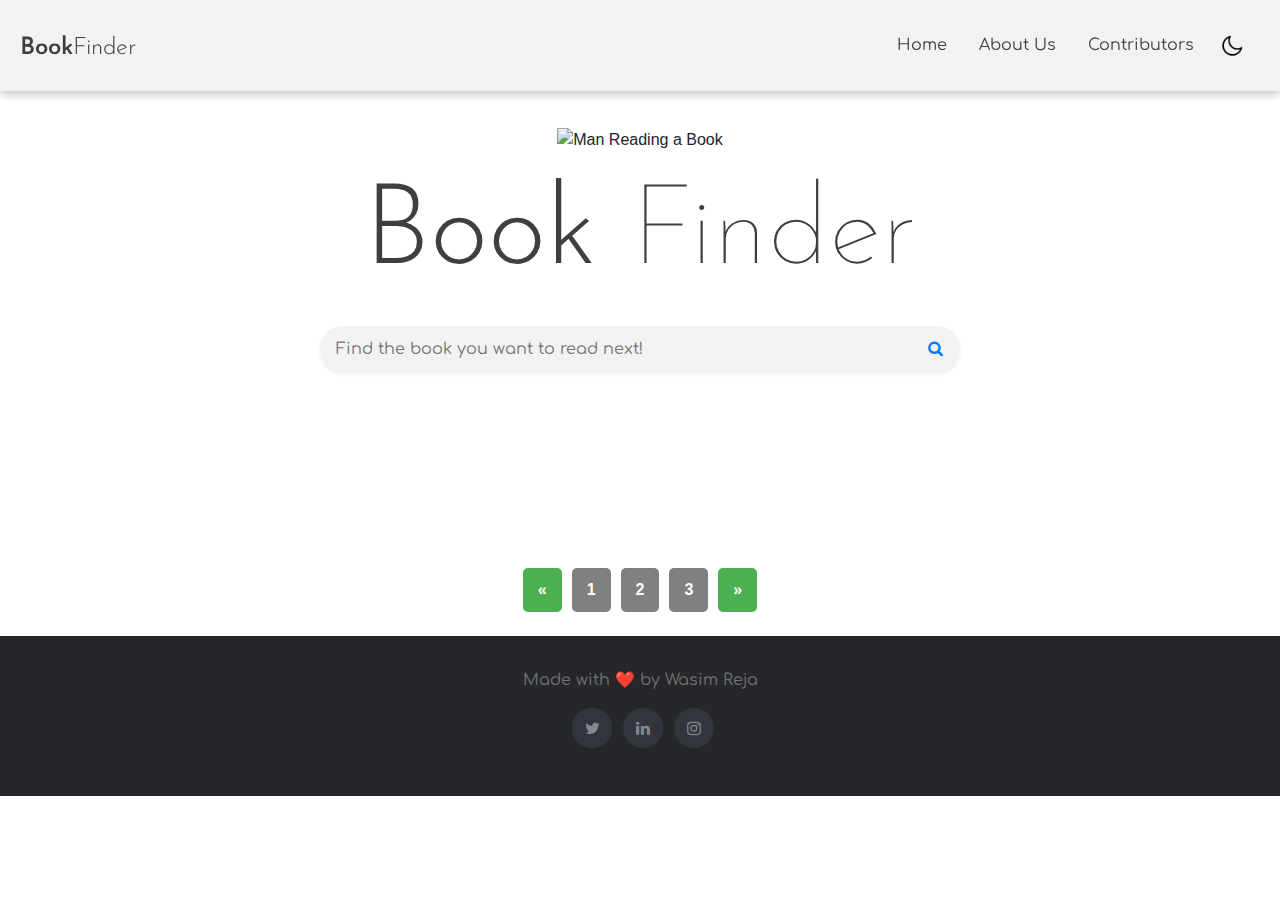
==== index.html @ 4bd28427 "added pagination" ====
<!DOCTYPE html>
<html lang="en">

<head>
  <meta charset="UTF-8" />
  <meta http-equiv="Content-Security-Policy" content="upgrade-insecure-requests" />
  <meta http-equiv="X-UA-Compatible" content="IE=edge" />
  <meta name="viewport" content="width=device-width, initial-scale=1.0" />
  <meta name="description" content="Find the book you want to read next!" />
  <title>Book Finder</title>
  <link rel="shortcut icon" href="img/reading.png" type="image/x-icon">
  <link rel="stylesheet" href="https://cdnjs.cloudflare.com/ajax/libs/font-awesome/4.7.0/css/font-awesome.min.css" />
  <link rel="stylesheet" href="./css/style.css" />
  <link rel="stylesheet" href="https://cdn.jsdelivr.net/npm/bootstrap@4.4.1/dist/css/bootstrap.min.css"
    integrity="sha384-Vkoo8x4CGsO3+Hhxv8T/Q5PaXtkKtu6ug5TOeNV6gBiFeWPGFN9MuhOf23Q9Ifjh" crossorigin="anonymous" />
  <link rel="stylesheet" href="https://unpkg.com/aos@next/dist/aos.css" />
</head>

<body class="bg">
  <script>
    // this script need to in body but before html content to avoid flickering
    const localTheme = localStorage?.getItem("theme");
    if (localTheme === "dark") {
      document.body.classList.add("dark-theme");
    } else {
      document.body.classList.remove("dark-theme");
    }
  </script>

 <!--------Preloader---------------->
 <div class="preloader">

  <div class="dots-container">
      <div class="dot red"></div>
      <div class="dot green"></div>
      <div class="dot yellow"></div>
  </div>

  <div class="preloader-text">
      Loading...
  </div>
</div>

<!------------------------------------------->
<nav id="nav">
  <div class="container-fluid align-items-center">
    <a class="navbar-brand" href="index.html">
      <span class="text">Book</span><span class="find">Finder</span>
    </a>    
    <div class="mode d-flex align-items-center">
      <ul class="nav-menu">
        <li class="nav-item">
          <a class="nav-link" href="index.html"> <span class="find">Home</span></a>
        </li>
        <li class="nav-item">
          <a class="nav-link" href="about.html"> <span class="find">About Us</span></a>
        </li>
        <li class="nav-item">
          <a class="nav-link" href="contributors.html"> <span class="find">Contributors</span></a>
        </li>
      </ul>
      <img class="logo" id="icon" src="img/moon.png" alt="Toggle Dark Mode"/>
      <div class="hamburger">
        <span class="bar"></span>
        <span class="bar"></span>
        <span class="bar"></span>

      </div>
    </div>
  </div>
</nav>
  <header class="header" id="header">
    <img src="img/Man-Reading-a-Book-Vector-Illustration.svg" alt="Man Reading a Book" class="illustration" />
    <h1 class="title">
      Book
      <p class="finder" style="display: inline-block">Finder</p>
    </h1>
  </header>
  <main>
    <div class="search" id="search-bar">
      <form class="search-form">
        <div class="p-1 rounded rounded-pill shadow-sm mb-5">
          <div class="input-group">
            <input type="search" id="input" placeholder="Find the book you want to read next!"
              aria-describedby="button-addon1" class="form-control border-0 " />
            <div class="input-group-append">
              <button id="button-addon1" type="submit" class="btn btn-link text-primary" aria-label="Search">
                <i class="fa fa-search"></i>
              </button>
            </div>
          </div>
        </div>
      </form>
    </div>
  </main>
  <section>
    <div class="whirly-loader" style="display: none;"></div>
    <div id="results" class="results container">
    </div>
  </section>
  
  <a href="#" id="return-to-top" class="special1" aria-label="Go to Top"> 
    <i class="fa fa-arrow-up"></i>
  </a>


  <div id="pagination">
    <a href="#">&laquo;</a>
    <button>1</button>
    <button>2</button>
    <button>3</button>
    <a href="#">&raquo;</a>
  </div>


  <footer class="foot" >
    <div >
      Made with ❤️ by <a href="https://github.com/wasimreja">Wasim Reja</a>
  </div>
  <div class="icons">
    <a class ="twitter" href="https://twitter.com/_wasimreja" target="_blank">
      <i class="fa fa-twitter"></i>
    </a>
    <a class ="linkedin" href="https://www.linkedin.com/in/wasimreja" target="_blank">
      <i class="fa fa-linkedin"></i>
    </a>
    <a class ="instagram" href="https://www.instagram.com/_wasimreja" target="_blank">
      <i class="fa fa-instagram"></i>
    </a>
    
  </div> 
   </footer>

<script src="https://ajax.googleapis.com/ajax/libs/jquery/2.2.2/jquery.min.js"></script>
<script src="https://unpkg.com/aos@next/dist/aos.js"></script>
<script>
  AOS.init({
        offset: 200,
        duration: 1000
    });
</script>
<script src="./js/main.js"></script>
 <!--------------Preloader Script---------------->
<script>
  const preloader = document.querySelector(".preloader");
  const preloaderDuration = 500;
  
  const hidePreloader = () => {
      setTimeout(() => {
          preloader.classList.add("hide");
      }, preloaderDuration);
  }
  
  window.addEventListener("load", hidePreloader);

  </script>
</body>

</html>
---- css/style.css ----
@import url("https://fonts.googleapis.com/css2?family=Comfortaa:wght@300;500&family=Josefin+Sans:wght@100;300&display=swap");

html {
  scroll-behavior: smooth;
  position: relative;
  min-height: 100%;
}

:root {
  --primary-color: #fff;
  --secondary-color: #403e3e;
  --nav-color: #f4f1f1;
  --search-bar-color: #f4f1f1;
  --result-card-color: #efefef;
  --loader-bg:#f6f6f6;
}

.dark-theme {
  --primary-color: #323339;
  --secondary-color: #fcf4f4;
  --nav-color: #26272b;
  --search-bar-color: #3e4046;
  --result-card-color: #3e3f47;
  --loader-bg:#333;
}

/* Scroll bar */
::-webkit-scrollbar {
  width: 0.6rem;
  background-color: #e3e2e9;
  border-radius: 0.5rem;
}

::-webkit-scrollbar-thumb {
  background-color: #c8c6d2;
}

::-webkit-scrollbar-thumb:hover {
  background-color: #a19fad;
}


/* ===========preloader css ==========*/
.preloader {
  position: fixed;
  width: 100%;
  height: 100vh;
  background: var(--loader-bg);
  left: 0;
  top: 0;
  display: flex;
  flex-direction: column;
  align-items: center;
  justify-content: center;
  transition: all 2500ms;
  z-index: 2000;
}

.preloader.hide {
  opacity: 0;
  pointer-events: none;
}
.preloader.hide {
  opacity: 0;
  pointer-events: none;
}

.preloader .preloader-text {
  color: #847d7d;
  text-transform: uppercase;
  letter-spacing: 8px;
  font-size: 15px;
}

.preloader .dots-container {
  display: flex;
  margin-bottom: 48px;
}

.preloader .dot {
  background: #f8bf6f;
  width: 20px;
  height: 20px;
  border-radius: 50%;
  margin: 0 5px;
}

.preloader .dot.red {
  background:#bc3926;
  animation: bounce 1000ms infinite;
}

.preloader .dot.green {
  background: #f8bf6f;
  animation: bounce 1000ms infinite;
  animation-delay: 200ms;
}

.preloader .dot.yellow {
  background: #ffdeb6 ;
  animation: bounce 1000ms infinite;
  animation-delay: 400ms;
}

@keyframes bounce {
  50% {
      transform: translateY(16px);
  }

  100% {
      transform: translateY(0);
  }
}

/*=================================*/

#nav {
  position: fixed;
  top: 0;
  width: 100%;
  height: auto;
  z-index: 100;
  background-color: var(--nav-color);
  padding: 10px 5px;
  box-shadow: 0 4px 8px 0 rgba(0, 0, 0, 0.2);
}

.navbar-brand {
  margin-top: 15px;
}

.text {
  position: center;
  font-size: 1.5rem;
  font-family: "Josefin Sans", sans-serif;
  font-weight: 600;
  color: var(--secondary-color);
}

.bg {
  background-color: var(--primary-color);
  transition: background 500ms;
}

.find {
  font-weight: lighter;
  font-size: 1.5rem;
  font-family: "Josefin Sans", sans-serif;
  font-weight: 300;
  color: var(--secondary-color);
}

.header {
  margin-top: 4rem;
  text-align: center;
  -webkit-animation: fadein 2s; /* Safari, Chrome and Opera > 12.1 */
  -moz-animation: fadein 2s; /* Firefox < 16 */
  -ms-animation: fadein 2s; /* Internet Explorer */
  -o-animation: fadein 2s; /* Opera < 12.1 */
  animation: fadein 2s;
}

footer {
  height: fit-content;
  position: relative;
  bottom: 0;
  margin-top: 1.5rem;
  width: 100%;
  background-color: #26272b;
}

@keyframes fadein {
  from {
    opacity: 0;
  }
  to {
    opacity: 1;
  }
}

/* Firefox < 16 */
@-moz-keyframes fadein {
  from {
    opacity: 0;
  }
  to {
    opacity: 1;
  }
}

/* Safari, Chrome and Opera > 12.1 */
@-webkit-keyframes fadein {
  from {
    opacity: 0;
  }
  to {
    opacity: 1;
  }
}

/* Opera < 12.1 */
@-o-keyframes fadein {
  from {
    opacity: 0;
  }
  to {
    opacity: 1;
  }
}

.bg-light {
  overflow: hidden;
}

.illustration {
  width: 20rem;
  margin-top: 4rem;
  margin-bottom: 1rem;
}

.title {
  font-size: 7em;
  font-family: "Josefin Sans", sans-serif;
  font-weight: 300;
  color: var(--secondary-color);
}

.finder {
  font-weight: lighter;
}

.search {
  margin: 0 auto;
  width: 50%;
  font-family: "Comfortaa", cursive;
}

.description {
  font-family: "Comfortaa", cursive;
  color: var(--secondary-color);
}

.search-form {
  background-color: var(--search-bar-color);
  border-radius: 25px;
}

.input-group input[type="search"] {
  background: transparent;
  color: var(--secondary-color);
  border: none;
  outline: none;
  border-radius: 25px;
}

.results {
  padding: 5% 15% 5% 15%;
  font-family: "Comfortaa", cursive;
  font-weight: 300;
  font-size: 1rem;
  color: var(--secondary-color);
}

.read-more-btn {
  color: #eba544;
  font-weight: 500;
  cursor: pointer;
  transition: all 0.25s ease-in-out;
}

.read-more-btn:hover {
  color: #b88236;
  transition: all 0.25s ease-in-out;
}

.remaining-description {
  display: none;
}

.remaining-description--show {
  display: inline;
}

.result {
  box-shadow: 0 4px 8px 0 rgba(0, 0, 0, 0.2);
  transition: 0.3s;
  background: var(--result-card-color);
  border-radius: 5px;
  padding: 3%;
  margin-bottom: 1.5rem;
}

.result:hover {
  box-shadow: 0 8px 16px 0 rgba(0, 0, 0, 0.2);
}

.result a {
  color: white;
  background: #eba544;
  border-radius: 28px;
  padding: 7px 20px;
  border: 0px;
}

.error-message {
  font-family: "Comfortaa", cursive;
  font-weight: 300;
  font-size: 1rem;
}

.result button {
  color: white;
  background: #eba544;
  border-radius: 28px;
  padding: 7px 20px;
  border: 0px;
  margin-left: 10px;
}

#input:focus {
  border-color: rgba(100, 100, 100, 1) !important;
  -webkit-box-shadow: none !important;
  -moz-box-shadow: none !important;
  box-shadow: none !important;
}

.mode {
  float: right;
  margin-right: 5px;
}

.mode span {
  font-family: "Comfortaa", cursive;
  font-size: 16px;
  font-weight: 400;
}

.mode span:hover {
  color: #eba544;
  transition: all 0.3s linear;
}

#icon {
  width: 45px;
  height: 45px;
  padding: 10px;
  border-radius: 100%;
  cursor: pointer;
}

#icon:hover {
  background-color: var(--primary-color);
}

#return-to-top {
  border: none;
  text-decoration: none;
  position: fixed;
  display: flex;
  bottom: 5%;
  text-align: center;
  align-items: center;
  justify-content: center;
  right: 5%;
  width: 50px;
  height: 50px;
  background: rgb(219, 211, 211);
  border-radius: 20px;
  -webkit-border-radius: 20px;
  -moz-border-radius: 20px;
  -webkit-transition: all 0.3s linear;
  -moz-transition: all 0.3s ease;
  -ms-transition: all 0.3s ease;
  -o-transition: all 0.3s ease;
  transition: all 0.3s ease;
  z-index: 3;
}

#return-to-top i {
  color: var(--primary-color);
  margin: 0;
  position: relative;
  font-size: 19px;
  -webkit-transition: all 0.3s ease;
  -moz-transition: all 0.3s ease;
  -ms-transition: all 0.3s ease;
  -o-transition: all 0.3s ease;
  transition: all 0.3s ease;
}

#return-to-top:hover {
  background: rgb(208, 197, 197);
  bottom: 6%;
  width: 55px;
  height: 55px;
}

#return-to-top:hover i {
  font-size: 25px;
}

#return-to-top.active {
  bottom: -1%;
  pointer-events: auto;
  opacity: 1;
}

.special1 {
  opacity: 0;
}

#input:focus {
  border-color: rgba(100, 100, 100, 1) !important;
  -webkit-box-shadow: none !important;
  -moz-box-shadow: none !important;
  box-shadow: none !important;
}

.hamburger {
  display: none;
  cursor: pointer;
}

.bar {
  border-radius: 20px;
  display: block;
  width: 25px;
  height: 2px;
  margin: 6px auto;
  -webkit-transition: all 0.3s ease-in-out;
  transition: all 0.3s ease-in-out;
}

.nav-menu {
  display: flex;
  justify-content: space-between;
  align-items: center;
  padding: 0;
  margin-top: 15px;
  box-sizing: border-box;
  list-style: none;
}

.whirly-loader {
  margin-left: 50%;
  margin-top: 3rem;
  margin-bottom: 4rem;
}

@-moz-keyframes whirly-loader {
  0% {
    -moz-transform: rotate(0deg);
    transform: rotate(0deg);
  }
  100% {
    -moz-transform: rotate(360deg);
    transform: rotate(360deg);
  }
}

@-webkit-keyframes whirly-loader {
  0% {
    -webkit-transform: rotate(0deg);
    transform: rotate(0deg);
  }
  100% {
    -webkit-transform: rotate(360deg);
    transform: rotate(360deg);
  }
}

@keyframes whirly-loader {
  0% {
    -moz-transform: rotate(0deg);
    -ms-transform: rotate(0deg);
    -webkit-transform: rotate(0deg);
    transform: rotate(0deg);
  }
  100% {
    -moz-transform: rotate(360deg);
    -ms-transform: rotate(360deg);
    -webkit-transform: rotate(360deg);
    transform: rotate(360deg);
  }
}

/* :not(:required) hides this rule from IE9 and below */
.whirly-loader:not(:required) {
  overflow: hidden;
  position: relative;
  text-indent: -9999px;
  display: inline-block;
  width: 8px;
  height: 8px;
  background: transparent;
  -moz-border-radius: 100%;
  -webkit-border-radius: 100%;
  border-radius: 100%;
  -moz-box-shadow: #e66 0px 26px 0 6px, #e66 0.90971px 26.05079px 0 5.93333px,
    #e66 1.82297px 26.06967px 0 5.86667px, #e66 2.73865px 26.05647px 0 5.8px,
    #e66 3.65561px 26.01104px 0 5.73333px, #e66 4.57274px 25.93327px 0 5.66667px,
    #e66 5.48887px 25.8231px 0 5.6px, #e66 6.40287px 25.68049px 0 5.53333px,
    #e66 7.31358px 25.50548px 0 5.46667px, #e66 8.21985px 25.2981px 0 5.4px,
    #e66 9.12054px 25.05847px 0 5.33333px,
    #e66 10.01448px 24.78672px 0 5.26667px, #e66 10.90054px 24.48302px 0 5.2px,
    #e66 11.77757px 24.1476px 0 5.13333px,
    #e66 12.64443px 23.78072px 0 5.06667px, #e66 13.5px 23.38269px 0 5px,
    #e66 14.34315px 22.95384px 0 4.93333px,
    #e66 15.17277px 22.49455px 0 4.86667px, #e66 15.98776px 22.00526px 0 4.8px,
    #e66 16.78704px 21.48643px 0 4.73333px,
    #e66 17.56953px 20.93855px 0 4.66667px, #e66 18.33418px 20.36217px 0 4.6px,
    #e66 19.07995px 19.75787px 0 4.53333px,
    #e66 19.80582px 19.12626px 0 4.46667px, #e66 20.5108px 18.468px 0 4.4px,
    #e66 21.1939px 17.78379px 0 4.33333px,
    #e66 21.85416px 17.07434px 0 4.26667px, #e66 22.49067px 16.34043px 0 4.2px,
    #e66 23.10251px 15.58284px 0 4.13333px,
    #e66 23.68881px 14.80241px 0 4.06667px, #e66 24.24871px 14px 0 4px,
    #e66 24.7814px 13.1765px 0 3.93333px, #e66 25.28607px 12.33284px 0 3.86667px,
    #e66 25.76198px 11.46997px 0 3.8px, #e66 26.2084px 10.58888px 0 3.73333px,
    #e66 26.62462px 9.69057px 0 3.66667px, #e66 27.01001px 8.77608px 0 3.6px,
    #e66 27.36392px 7.84648px 0 3.53333px, #e66 27.68577px 6.90284px 0 3.46667px,
    #e66 27.97502px 5.94627px 0 3.4px, #e66 28.23116px 4.97791px 0 3.33333px,
    #e66 28.4537px 3.99891px 0 3.26667px, #e66 28.64223px 3.01042px 0 3.2px,
    #e66 28.79635px 2.01364px 0 3.13333px, #e66 28.91571px 1.00976px 0 3.06667px,
    #e66 29px 0px 0 3px, #e66 29.04896px -1.01441px 0 2.93333px,
    #e66 29.06237px -2.03224px 0 2.86667px, #e66 29.04004px -3.05223px 0 2.8px,
    #e66 28.98185px -4.07313px 0 2.73333px,
    #e66 28.88769px -5.09368px 0 2.66667px, #e66 28.75754px -6.1126px 0 2.6px,
    #e66 28.59138px -7.12863px 0 2.53333px,
    #e66 28.38926px -8.14049px 0 2.46667px, #e66 28.15127px -9.1469px 0 2.4px,
    #e66 27.87755px -10.1466px 0 2.33333px,
    #e66 27.56827px -11.1383px 0 2.26667px, #e66 27.22365px -12.12075px 0 2.2px,
    #e66 26.84398px -13.09268px 0 2.13333px,
    #e66 26.42956px -14.05285px 0 2.06667px, #e66 25.98076px -15px 0 2px,
    #e66 25.49798px -15.93291px 0 1.93333px,
    #e66 24.98167px -16.85035px 0 1.86667px, #e66 24.43231px -17.75111px 0 1.8px,
    #e66 23.85046px -18.63402px 0 1.73333px,
    #e66 23.23668px -19.49789px 0 1.66667px, #e66 22.5916px -20.34157px 0 1.6px,
    #e66 21.91589px -21.16393px 0 1.53333px,
    #e66 21.21024px -21.96384px 0 1.46667px, #e66 20.4754px -22.74023px 0 1.4px,
    #e66 19.71215px -23.49203px 0 1.33333px,
    #e66 18.92133px -24.2182px 0 1.26667px, #e66 18.10379px -24.91772px 0 1.2px,
    #e66 17.26042px -25.58963px 0 1.13333px,
    #e66 16.39217px -26.23295px 0 1.06667px, #e66 15.5px -26.84679px 0 1px,
    #e66 14.58492px -27.43024px 0 0.93333px,
    #e66 13.64796px -27.98245px 0 0.86667px, #e66 12.69018px -28.50262px 0 0.8px,
    #e66 11.7127px -28.98995px 0 0.73333px,
    #e66 10.71663px -29.4437px 0 0.66667px, #e66 9.70313px -29.86317px 0 0.6px,
    #e66 8.67339px -30.2477px 0 0.53333px, #e66 7.6286px -30.59666px 0 0.46667px,
    #e66 6.57001px -30.90946px 0 0.4px, #e66 5.49886px -31.18558px 0 0.33333px,
    #e66 4.41643px -31.42451px 0 0.26667px, #e66 3.32401px -31.6258px 0 0.2px,
    #e66 2.22291px -31.78904px 0 0.13333px,
    #e66 1.11446px -31.91388px 0 0.06667px, #e66 0px -32px 0 0px,
    #e66 -1.11911px -32.04713px 0 -0.06667px,
    #e66 -2.24151px -32.05506px 0 -0.13333px,
    #e66 -3.36582px -32.02361px 0 -0.2px,
    #e66 -4.49065px -31.95265px 0 -0.26667px,
    #e66 -5.61462px -31.84212px 0 -0.33333px,
    #e66 -6.73634px -31.69198px 0 -0.4px,
    #e66 -7.8544px -31.50227px 0 -0.46667px,
    #e66 -8.9674px -31.27305px 0 -0.53333px,
    #e66 -10.07395px -31.00444px 0 -0.6px,
    #e66 -11.17266px -30.69663px 0 -0.66667px,
    #e66 -12.26212px -30.34982px 0 -0.73333px,
    #e66 -13.34096px -29.96429px 0 -0.8px,
    #e66 -14.4078px -29.54036px 0 -0.86667px,
    #e66 -15.46126px -29.07841px 0 -0.93333px, #e66 -16.5px -28.57884px 0 -1px,
    #e66 -17.52266px -28.04212px 0 -1.06667px,
    #e66 -18.52792px -27.46878px 0 -1.13333px,
    #e66 -19.51447px -26.85936px 0 -1.2px,
    #e66 -20.48101px -26.21449px 0 -1.26667px,
    #e66 -21.42625px -25.53481px 0 -1.33333px,
    #e66 -22.34896px -24.82104px 0 -1.4px,
    #e66 -23.2479px -24.07391px 0 -1.46667px,
    #e66 -24.12186px -23.29421px 0 -1.53333px,
    #e66 -24.96967px -22.48279px 0 -1.6px,
    #e66 -25.79016px -21.64052px 0 -1.66667px,
    #e66 -26.58223px -20.76831px 0 -1.73333px,
    #e66 -27.34477px -19.86714px 0 -1.8px,
    #e66 -28.07674px -18.938px 0 -1.86667px,
    #e66 -28.7771px -17.98193px 0 -1.93333px, #e66 -29.44486px -17px 0 -2px,
    #e66 -30.07908px -15.99333px 0 -2.06667px,
    #e66 -30.67884px -14.96307px 0 -2.13333px,
    #e66 -31.24325px -13.91039px 0 -2.2px,
    #e66 -31.7715px -12.83652px 0 -2.26667px,
    #e66 -32.26278px -11.74269px 0 -2.33333px,
    #e66 -32.71634px -10.63018px 0 -2.4px,
    #e66 -33.13149px -9.5003px 0 -2.46667px,
    #e66 -33.50755px -8.35437px 0 -2.53333px,
    #e66 -33.84391px -7.19374px 0 -2.6px, #e66 -34.14px -6.0198px 0 -2.66667px,
    #e66 -34.39531px -4.83395px 0 -2.73333px,
    #e66 -34.60936px -3.63759px 0 -2.8px,
    #e66 -34.78173px -2.43218px 0 -2.86667px,
    #e66 -34.91205px -1.21916px 0 -2.93333px, #e66 -35px 0px 0 -3px,
    #e66 -35.04531px 1.22381px 0 -3.06667px,
    #e66 -35.04775px 2.45078px 0 -3.13333px, #e66 -35.00717px 3.6794px 0 -3.2px,
    #e66 -34.92345px 4.90817px 0 -3.26667px,
    #e66 -34.79654px 6.13557px 0 -3.33333px, #e66 -34.62643px 7.36007px 0 -3.4px,
    #e66 -34.41316px 8.58016px 0 -3.46667px,
    #e66 -34.15683px 9.79431px 0 -3.53333px, #e66 -33.85761px 11.001px 0 -3.6px,
    #e66 -33.5157px 12.19872px 0 -3.66667px,
    #e66 -33.13137px 13.38594px 0 -3.73333px,
    #e66 -32.70493px 14.56117px 0 -3.8px,
    #e66 -32.23675px 15.72291px 0 -3.86667px,
    #e66 -31.72725px 16.86968px 0 -3.93333px, #e66 -31.17691px 18px 0 -4px,
    #e66 -30.58627px 19.11242px 0 -4.06667px,
    #e66 -29.95589px 20.2055px 0 -4.13333px,
    #e66 -29.28642px 21.27783px 0 -4.2px,
    #e66 -28.57852px 22.32799px 0 -4.26667px,
    #e66 -27.83295px 23.35462px 0 -4.33333px,
    #e66 -27.05047px 24.35635px 0 -4.4px,
    #e66 -26.23192px 25.33188px 0 -4.46667px,
    #e66 -25.37819px 26.27988px 0 -4.53333px,
    #e66 -24.49018px 27.1991px 0 -4.6px, #e66 -23.56888px 28.0883px 0 -4.66667px,
    #e66 -22.6153px 28.94626px 0 -4.73333px, #e66 -21.6305px 29.77183px 0 -4.8px,
    #e66 -20.61558px 30.56385px 0 -4.86667px,
    #e66 -19.57168px 31.32124px 0 -4.93333px, #e66 -18.5px 32.04294px 0 -5px,
    #e66 -17.40175px 32.72792px 0 -5.06667px,
    #e66 -16.27818px 33.37522px 0 -5.13333px,
    #e66 -15.1306px 33.98389px 0 -5.2px,
    #e66 -13.96034px 34.55305px 0 -5.26667px,
    #e66 -12.76875px 35.08186px 0 -5.33333px,
    #e66 -11.55724px 35.56951px 0 -5.4px,
    #e66 -10.32721px 36.01527px 0 -5.46667px,
    #e66 -9.08014px 36.41843px 0 -5.53333px, #e66 -7.81748px 36.77835px 0 -5.6px,
    #e66 -6.54075px 37.09443px 0 -5.66667px,
    #e66 -5.25147px 37.36612px 0 -5.73333px, #e66 -3.95118px 37.59293px 0 -5.8px,
    #e66 -2.64145px 37.77443px 0 -5.86667px,
    #e66 -1.32385px 37.91023px 0 -5.93333px;
  -webkit-box-shadow: #e66 0px 26px 0 6px, #e66 0.90971px 26.05079px 0 5.93333px,
    #e66 1.82297px 26.06967px 0 5.86667px, #e66 2.73865px 26.05647px 0 5.8px,
    #e66 3.65561px 26.01104px 0 5.73333px, #e66 4.57274px 25.93327px 0 5.66667px,
    #e66 5.48887px 25.8231px 0 5.6px, #e66 6.40287px 25.68049px 0 5.53333px,
    #e66 7.31358px 25.50548px 0 5.46667px, #e66 8.21985px 25.2981px 0 5.4px,
    #e66 9.12054px 25.05847px 0 5.33333px,
    #e66 10.01448px 24.78672px 0 5.26667px, #e66 10.90054px 24.48302px 0 5.2px,
    #e66 11.77757px 24.1476px 0 5.13333px,
    #e66 12.64443px 23.78072px 0 5.06667px, #e66 13.5px 23.38269px 0 5px,
    #e66 14.34315px 22.95384px 0 4.93333px,
    #e66 15.17277px 22.49455px 0 4.86667px, #e66 15.98776px 22.00526px 0 4.8px,
    #e66 16.78704px 21.48643px 0 4.73333px,
    #e66 17.56953px 20.93855px 0 4.66667px, #e66 18.33418px 20.36217px 0 4.6px,
    #e66 19.07995px 19.75787px 0 4.53333px,
    #e66 19.80582px 19.12626px 0 4.46667px, #e66 20.5108px 18.468px 0 4.4px,
    #e66 21.1939px 17.78379px 0 4.33333px,
    #e66 21.85416px 17.07434px 0 4.26667px, #e66 22.49067px 16.34043px 0 4.2px,
    #e66 23.10251px 15.58284px 0 4.13333px,
    #e66 23.68881px 14.80241px 0 4.06667px, #e66 24.24871px 14px 0 4px,
    #e66 24.7814px 13.1765px 0 3.93333px, #e66 25.28607px 12.33284px 0 3.86667px,
    #e66 25.76198px 11.46997px 0 3.8px, #e66 26.2084px 10.58888px 0 3.73333px,
    #e66 26.62462px 9.69057px 0 3.66667px, #e66 27.01001px 8.77608px 0 3.6px,
    #e66 27.36392px 7.84648px 0 3.53333px, #e66 27.68577px 6.90284px 0 3.46667px,
    #e66 27.97502px 5.94627px 0 3.4px, #e66 28.23116px 4.97791px 0 3.33333px,
    #e66 28.4537px 3.99891px 0 3.26667px, #e66 28.64223px 3.01042px 0 3.2px,
    #e66 28.79635px 2.01364px 0 3.13333px, #e66 28.91571px 1.00976px 0 3.06667px,
    #e66 29px 0px 0 3px, #e66 29.04896px -1.01441px 0 2.93333px,
    #e66 29.06237px -2.03224px 0 2.86667px, #e66 29.04004px -3.05223px 0 2.8px,
    #e66 28.98185px -4.07313px 0 2.73333px,
    #e66 28.88769px -5.09368px 0 2.66667px, #e66 28.75754px -6.1126px 0 2.6px,
    #e66 28.59138px -7.12863px 0 2.53333px,
    #e66 28.38926px -8.14049px 0 2.46667px, #e66 28.15127px -9.1469px 0 2.4px,
    #e66 27.87755px -10.1466px 0 2.33333px,
    #e66 27.56827px -11.1383px 0 2.26667px, #e66 27.22365px -12.12075px 0 2.2px,
    #e66 26.84398px -13.09268px 0 2.13333px,
    #e66 26.42956px -14.05285px 0 2.06667px, #e66 25.98076px -15px 0 2px,
    #e66 25.49798px -15.93291px 0 1.93333px,
    #e66 24.98167px -16.85035px 0 1.86667px, #e66 24.43231px -17.75111px 0 1.8px,
    #e66 23.85046px -18.63402px 0 1.73333px,
    #e66 23.23668px -19.49789px 0 1.66667px, #e66 22.5916px -20.34157px 0 1.6px,
    #e66 21.91589px -21.16393px 0 1.53333px,
    #e66 21.21024px -21.96384px 0 1.46667px, #e66 20.4754px -22.74023px 0 1.4px,
    #e66 19.71215px -23.49203px 0 1.33333px,
    #e66 18.92133px -24.2182px 0 1.26667px, #e66 18.10379px -24.91772px 0 1.2px,
    #e66 17.26042px -25.58963px 0 1.13333px,
    #e66 16.39217px -26.23295px 0 1.06667px, #e66 15.5px -26.84679px 0 1px,
    #e66 14.58492px -27.43024px 0 0.93333px,
    #e66 13.64796px -27.98245px 0 0.86667px, #e66 12.69018px -28.50262px 0 0.8px,
    #e66 11.7127px -28.98995px 0 0.73333px,
    #e66 10.71663px -29.4437px 0 0.66667px, #e66 9.70313px -29.86317px 0 0.6px,
    #e66 8.67339px -30.2477px 0 0.53333px, #e66 7.6286px -30.59666px 0 0.46667px,
    #e66 6.57001px -30.90946px 0 0.4px, #e66 5.49886px -31.18558px 0 0.33333px,
    #e66 4.41643px -31.42451px 0 0.26667px, #e66 3.32401px -31.6258px 0 0.2px,
    #e66 2.22291px -31.78904px 0 0.13333px,
    #e66 1.11446px -31.91388px 0 0.06667px, #e66 0px -32px 0 0px,
    #e66 -1.11911px -32.04713px 0 -0.06667px,
    #e66 -2.24151px -32.05506px 0 -0.13333px,
    #e66 -3.36582px -32.02361px 0 -0.2px,
    #e66 -4.49065px -31.95265px 0 -0.26667px,
    #e66 -5.61462px -31.84212px 0 -0.33333px,
    #e66 -6.73634px -31.69198px 0 -0.4px,
    #e66 -7.8544px -31.50227px 0 -0.46667px,
    #e66 -8.9674px -31.27305px 0 -0.53333px,
    #e66 -10.07395px -31.00444px 0 -0.6px,
    #e66 -11.17266px -30.69663px 0 -0.66667px,
    #e66 -12.26212px -30.34982px 0 -0.73333px,
    #e66 -13.34096px -29.96429px 0 -0.8px,
    #e66 -14.4078px -29.54036px 0 -0.86667px,
    #e66 -15.46126px -29.07841px 0 -0.93333px, #e66 -16.5px -28.57884px 0 -1px,
    #e66 -17.52266px -28.04212px 0 -1.06667px,
    #e66 -18.52792px -27.46878px 0 -1.13333px,
    #e66 -19.51447px -26.85936px 0 -1.2px,
    #e66 -20.48101px -26.21449px 0 -1.26667px,
    #e66 -21.42625px -25.53481px 0 -1.33333px,
    #e66 -22.34896px -24.82104px 0 -1.4px,
    #e66 -23.2479px -24.07391px 0 -1.46667px,
    #e66 -24.12186px -23.29421px 0 -1.53333px,
    #e66 -24.96967px -22.48279px 0 -1.6px,
    #e66 -25.79016px -21.64052px 0 -1.66667px,
    #e66 -26.58223px -20.76831px 0 -1.73333px,
    #e66 -27.34477px -19.86714px 0 -1.8px,
    #e66 -28.07674px -18.938px 0 -1.86667px,
    #e66 -28.7771px -17.98193px 0 -1.93333px, #e66 -29.44486px -17px 0 -2px,
    #e66 -30.07908px -15.99333px 0 -2.06667px,
    #e66 -30.67884px -14.96307px 0 -2.13333px,
    #e66 -31.24325px -13.91039px 0 -2.2px,
    #e66 -31.7715px -12.83652px 0 -2.26667px,
    #e66 -32.26278px -11.74269px 0 -2.33333px,
    #e66 -32.71634px -10.63018px 0 -2.4px,
    #e66 -33.13149px -9.5003px 0 -2.46667px,
    #e66 -33.50755px -8.35437px 0 -2.53333px,
    #e66 -33.84391px -7.19374px 0 -2.6px, #e66 -34.14px -6.0198px 0 -2.66667px,
    #e66 -34.39531px -4.83395px 0 -2.73333px,
    #e66 -34.60936px -3.63759px 0 -2.8px,
    #e66 -34.78173px -2.43218px 0 -2.86667px,
    #e66 -34.91205px -1.21916px 0 -2.93333px, #e66 -35px 0px 0 -3px,
    #e66 -35.04531px 1.22381px 0 -3.06667px,
    #e66 -35.04775px 2.45078px 0 -3.13333px, #e66 -35.00717px 3.6794px 0 -3.2px,
    #e66 -34.92345px 4.90817px 0 -3.26667px,
    #e66 -34.79654px 6.13557px 0 -3.33333px, #e66 -34.62643px 7.36007px 0 -3.4px,
    #e66 -34.41316px 8.58016px 0 -3.46667px,
    #e66 -34.15683px 9.79431px 0 -3.53333px, #e66 -33.85761px 11.001px 0 -3.6px,
    #e66 -33.5157px 12.19872px 0 -3.66667px,
    #e66 -33.13137px 13.38594px 0 -3.73333px,
    #e66 -32.70493px 14.56117px 0 -3.8px,
    #e66 -32.23675px 15.72291px 0 -3.86667px,
    #e66 -31.72725px 16.86968px 0 -3.93333px, #e66 -31.17691px 18px 0 -4px,
    #e66 -30.58627px 19.11242px 0 -4.06667px,
    #e66 -29.95589px 20.2055px 0 -4.13333px,
    #e66 -29.28642px 21.27783px 0 -4.2px,
    #e66 -28.57852px 22.32799px 0 -4.26667px,
    #e66 -27.83295px 23.35462px 0 -4.33333px,
    #e66 -27.05047px 24.35635px 0 -4.4px,
    #e66 -26.23192px 25.33188px 0 -4.46667px,
    #e66 -25.37819px 26.27988px 0 -4.53333px,
    #e66 -24.49018px 27.1991px 0 -4.6px, #e66 -23.56888px 28.0883px 0 -4.66667px,
    #e66 -22.6153px 28.94626px 0 -4.73333px, #e66 -21.6305px 29.77183px 0 -4.8px,
    #e66 -20.61558px 30.56385px 0 -4.86667px,
    #e66 -19.57168px 31.32124px 0 -4.93333px, #e66 -18.5px 32.04294px 0 -5px,
    #e66 -17.40175px 32.72792px 0 -5.06667px,
    #e66 -16.27818px 33.37522px 0 -5.13333px,
    #e66 -15.1306px 33.98389px 0 -5.2px,
    #e66 -13.96034px 34.55305px 0 -5.26667px,
    #e66 -12.76875px 35.08186px 0 -5.33333px,
    #e66 -11.55724px 35.56951px 0 -5.4px,
    #e66 -10.32721px 36.01527px 0 -5.46667px,
    #e66 -9.08014px 36.41843px 0 -5.53333px, #e66 -7.81748px 36.77835px 0 -5.6px,
    #e66 -6.54075px 37.09443px 0 -5.66667px,
    #e66 -5.25147px 37.36612px 0 -5.73333px, #e66 -3.95118px 37.59293px 0 -5.8px,
    #e66 -2.64145px 37.77443px 0 -5.86667px,
    #e66 -1.32385px 37.91023px 0 -5.93333px;
  box-shadow: #e66 0px 26px 0 6px, #e66 0.90971px 26.05079px 0 5.93333px,
    #e66 1.82297px 26.06967px 0 5.86667px, #e66 2.73865px 26.05647px 0 5.8px,
    #e66 3.65561px 26.01104px 0 5.73333px, #e66 4.57274px 25.93327px 0 5.66667px,
    #e66 5.48887px 25.8231px 0 5.6px, #e66 6.40287px 25.68049px 0 5.53333px,
    #e66 7.31358px 25.50548px 0 5.46667px, #e66 8.21985px 25.2981px 0 5.4px,
    #e66 9.12054px 25.05847px 0 5.33333px,
    #e66 10.01448px 24.78672px 0 5.26667px, #e66 10.90054px 24.48302px 0 5.2px,
    #e66 11.77757px 24.1476px 0 5.13333px,
    #e66 12.64443px 23.78072px 0 5.06667px, #e66 13.5px 23.38269px 0 5px,
    #e66 14.34315px 22.95384px 0 4.93333px,
    #e66 15.17277px 22.49455px 0 4.86667px, #e66 15.98776px 22.00526px 0 4.8px,
    #e66 16.78704px 21.48643px 0 4.73333px,
    #e66 17.56953px 20.93855px 0 4.66667px, #e66 18.33418px 20.36217px 0 4.6px,
    #e66 19.07995px 19.75787px 0 4.53333px,
    #e66 19.80582px 19.12626px 0 4.46667px, #e66 20.5108px 18.468px 0 4.4px,
    #e66 21.1939px 17.78379px 0 4.33333px,
    #e66 21.85416px 17.07434px 0 4.26667px, #e66 22.49067px 16.34043px 0 4.2px,
    #e66 23.10251px 15.58284px 0 4.13333px,
    #e66 23.68881px 14.80241px 0 4.06667px, #e66 24.24871px 14px 0 4px,
    #e66 24.7814px 13.1765px 0 3.93333px, #e66 25.28607px 12.33284px 0 3.86667px,
    #e66 25.76198px 11.46997px 0 3.8px, #e66 26.2084px 10.58888px 0 3.73333px,
    #e66 26.62462px 9.69057px 0 3.66667px, #e66 27.01001px 8.77608px 0 3.6px,
    #e66 27.36392px 7.84648px 0 3.53333px, #e66 27.68577px 6.90284px 0 3.46667px,
    #e66 27.97502px 5.94627px 0 3.4px, #e66 28.23116px 4.97791px 0 3.33333px,
    #e66 28.4537px 3.99891px 0 3.26667px, #e66 28.64223px 3.01042px 0 3.2px,
    #e66 28.79635px 2.01364px 0 3.13333px, #e66 28.91571px 1.00976px 0 3.06667px,
    #e66 29px 0px 0 3px, #e66 29.04896px -1.01441px 0 2.93333px,
    #e66 29.06237px -2.03224px 0 2.86667px, #e66 29.04004px -3.05223px 0 2.8px,
    #e66 28.98185px -4.07313px 0 2.73333px,
    #e66 28.88769px -5.09368px 0 2.66667px, #e66 28.75754px -6.1126px 0 2.6px,
    #e66 28.59138px -7.12863px 0 2.53333px,
    #e66 28.38926px -8.14049px 0 2.46667px, #e66 28.15127px -9.1469px 0 2.4px,
    #e66 27.87755px -10.1466px 0 2.33333px,
    #e66 27.56827px -11.1383px 0 2.26667px, #e66 27.22365px -12.12075px 0 2.2px,
    #e66 26.84398px -13.09268px 0 2.13333px,
    #e66 26.42956px -14.05285px 0 2.06667px, #e66 25.98076px -15px 0 2px,
    #e66 25.49798px -15.93291px 0 1.93333px,
    #e66 24.98167px -16.85035px 0 1.86667px, #e66 24.43231px -17.75111px 0 1.8px,
    #e66 23.85046px -18.63402px 0 1.73333px,
    #e66 23.23668px -19.49789px 0 1.66667px, #e66 22.5916px -20.34157px 0 1.6px,
    #e66 21.91589px -21.16393px 0 1.53333px,
    #e66 21.21024px -21.96384px 0 1.46667px, #e66 20.4754px -22.74023px 0 1.4px,
    #e66 19.71215px -23.49203px 0 1.33333px,
    #e66 18.92133px -24.2182px 0 1.26667px, #e66 18.10379px -24.91772px 0 1.2px,
    #e66 17.26042px -25.58963px 0 1.13333px,
    #e66 16.39217px -26.23295px 0 1.06667px, #e66 15.5px -26.84679px 0 1px,
    #e66 14.58492px -27.43024px 0 0.93333px,
    #e66 13.64796px -27.98245px 0 0.86667px, #e66 12.69018px -28.50262px 0 0.8px,
    #e66 11.7127px -28.98995px 0 0.73333px,
    #e66 10.71663px -29.4437px 0 0.66667px, #e66 9.70313px -29.86317px 0 0.6px,
    #e66 8.67339px -30.2477px 0 0.53333px, #e66 7.6286px -30.59666px 0 0.46667px,
    #e66 6.57001px -30.90946px 0 0.4px, #e66 5.49886px -31.18558px 0 0.33333px,
    #e66 4.41643px -31.42451px 0 0.26667px, #e66 3.32401px -31.6258px 0 0.2px,
    #e66 2.22291px -31.78904px 0 0.13333px,
    #e66 1.11446px -31.91388px 0 0.06667px, #e66 0px -32px 0 0px,
    #e66 -1.11911px -32.04713px 0 -0.06667px,
    #e66 -2.24151px -32.05506px 0 -0.13333px,
    #e66 -3.36582px -32.02361px 0 -0.2px,
    #e66 -4.49065px -31.95265px 0 -0.26667px,
    #e66 -5.61462px -31.84212px 0 -0.33333px,
    #e66 -6.73634px -31.69198px 0 -0.4px,
    #e66 -7.8544px -31.50227px 0 -0.46667px,
    #e66 -8.9674px -31.27305px 0 -0.53333px,
    #e66 -10.07395px -31.00444px 0 -0.6px,
    #e66 -11.17266px -30.69663px 0 -0.66667px,
    #e66 -12.26212px -30.34982px 0 -0.73333px,
    #e66 -13.34096px -29.96429px 0 -0.8px,
    #e66 -14.4078px -29.54036px 0 -0.86667px,
    #e66 -15.46126px -29.07841px 0 -0.93333px, #e66 -16.5px -28.57884px 0 -1px,
    #e66 -17.52266px -28.04212px 0 -1.06667px,
    #e66 -18.52792px -27.46878px 0 -1.13333px,
    #e66 -19.51447px -26.85936px 0 -1.2px,
    #e66 -20.48101px -26.21449px 0 -1.26667px,
    #e66 -21.42625px -25.53481px 0 -1.33333px,
    #e66 -22.34896px -24.82104px 0 -1.4px,
    #e66 -23.2479px -24.07391px 0 -1.46667px,
    #e66 -24.12186px -23.29421px 0 -1.53333px,
    #e66 -24.96967px -22.48279px 0 -1.6px,
    #e66 -25.79016px -21.64052px 0 -1.66667px,
    #e66 -26.58223px -20.76831px 0 -1.73333px,
    #e66 -27.34477px -19.86714px 0 -1.8px,
    #e66 -28.07674px -18.938px 0 -1.86667px,
    #e66 -28.7771px -17.98193px 0 -1.93333px, #e66 -29.44486px -17px 0 -2px,
    #e66 -30.07908px -15.99333px 0 -2.06667px,
    #e66 -30.67884px -14.96307px 0 -2.13333px,
    #e66 -31.24325px -13.91039px 0 -2.2px,
    #e66 -31.7715px -12.83652px 0 -2.26667px,
    #e66 -32.26278px -11.74269px 0 -2.33333px,
    #e66 -32.71634px -10.63018px 0 -2.4px,
    #e66 -33.13149px -9.5003px 0 -2.46667px,
    #e66 -33.50755px -8.35437px 0 -2.53333px,
    #e66 -33.84391px -7.19374px 0 -2.6px, #e66 -34.14px -6.0198px 0 -2.66667px,
    #e66 -34.39531px -4.83395px 0 -2.73333px,
    #e66 -34.60936px -3.63759px 0 -2.8px,
    #e66 -34.78173px -2.43218px 0 -2.86667px,
    #e66 -34.91205px -1.21916px 0 -2.93333px, #e66 -35px 0px 0 -3px,
    #e66 -35.04531px 1.22381px 0 -3.06667px,
    #e66 -35.04775px 2.45078px 0 -3.13333px, #e66 -35.00717px 3.6794px 0 -3.2px,
    #e66 -34.92345px 4.90817px 0 -3.26667px,
    #e66 -34.79654px 6.13557px 0 -3.33333px, #e66 -34.62643px 7.36007px 0 -3.4px,
    #e66 -34.41316px 8.58016px 0 -3.46667px,
    #e66 -34.15683px 9.79431px 0 -3.53333px, #e66 -33.85761px 11.001px 0 -3.6px,
    #e66 -33.5157px 12.19872px 0 -3.66667px,
    #e66 -33.13137px 13.38594px 0 -3.73333px,
    #e66 -32.70493px 14.56117px 0 -3.8px,
    #e66 -32.23675px 15.72291px 0 -3.86667px,
    #e66 -31.72725px 16.86968px 0 -3.93333px, #e66 -31.17691px 18px 0 -4px,
    #e66 -30.58627px 19.11242px 0 -4.06667px,
    #e66 -29.95589px 20.2055px 0 -4.13333px,
    #e66 -29.28642px 21.27783px 0 -4.2px,
    #e66 -28.57852px 22.32799px 0 -4.26667px,
    #e66 -27.83295px 23.35462px 0 -4.33333px,
    #e66 -27.05047px 24.35635px 0 -4.4px,
    #e66 -26.23192px 25.33188px 0 -4.46667px,
    #e66 -25.37819px 26.27988px 0 -4.53333px,
    #e66 -24.49018px 27.1991px 0 -4.6px, #e66 -23.56888px 28.0883px 0 -4.66667px,
    #e66 -22.6153px 28.94626px 0 -4.73333px, #e66 -21.6305px 29.77183px 0 -4.8px,
    #e66 -20.61558px 30.56385px 0 -4.86667px,
    #e66 -19.57168px 31.32124px 0 -4.93333px, #e66 -18.5px 32.04294px 0 -5px,
    #e66 -17.40175px 32.72792px 0 -5.06667px,
    #e66 -16.27818px 33.37522px 0 -5.13333px,
    #e66 -15.1306px 33.98389px 0 -5.2px,
    #e66 -13.96034px 34.55305px 0 -5.26667px,
    #e66 -12.76875px 35.08186px 0 -5.33333px,
    #e66 -11.55724px 35.56951px 0 -5.4px,
    #e66 -10.32721px 36.01527px 0 -5.46667px,
    #e66 -9.08014px 36.41843px 0 -5.53333px, #e66 -7.81748px 36.77835px 0 -5.6px,
    #e66 -6.54075px 37.09443px 0 -5.66667px,
    #e66 -5.25147px 37.36612px 0 -5.73333px, #e66 -3.95118px 37.59293px 0 -5.8px,
    #e66 -2.64145px 37.77443px 0 -5.86667px,
    #e66 -1.32385px 37.91023px 0 -5.93333px;
  -moz-animation: whirly-loader 1.25s infinite linear;
  -webkit-animation: whirly-loader 1.25s infinite linear;
  animation: whirly-loader 1.25s infinite linear;
  -moz-transform-origin: 50% 50%;
  -ms-transform-origin: 50% 50%;
  -webkit-transform-origin: 50% 50%;
  transform-origin: 50% 50%;
}

.foot {
  color: #737373;
  font-family: "Comfortaa", cursive;
  display: flex;
  justify-content: center;
  flex-direction: column;
  width: 100vw;
  align-items: center;
  padding: 2rem;
}

.foot a {
  color: #737373;
}

.foot a:hover {
  color: #bfbfbf;
  text-decoration: none;
  transition: all 0.3s linear;
}

.icons {
  padding: 1rem;
}

.icons i {
  width: 40px;
  height: 40px;
  line-height: 40px;
  margin-left: 6px;
  border-radius: 100%;
  background-color: #33353d;
  color: #818a91;
  display: inline-block;
  text-align: center;
  transition: all 0.2s linear;
}

.twitter :hover {
  background-color: #00aced;
  color: #fff;
}

.linkedin :hover {
  background-color: #007bb6;
  color: #fff;
}

.instagram :hover {
  background-color: #ea2c59;
  color: #fff;
}

@media only screen and (max-width: 400px) {
  .illustration {
    width: 70%;
  }
  .title {
    font-size: 6em;
  }
  .search {
    width: 90%;
  }
  .col-md-8 {
    padding-bottom: 15px;
  }
  .col-md-8 h1 {
    font-size: 1.75rem;
  }
  footer {
    position: relative;
    bottom: 0;
  }
}

@media (max-width: 807px) {
  .navbar-brand {
    margin-top: 8px;
  }
  .logo {
    margin-top: 5px;
    margin-right: 5px;
  }
  .hamburger {
    display: block;
    margin-top: 5px;
    margin-left: 5px;
  }
  .bar {
    background-color: var(--secondary-color);
    margin-top: 5px;
  }
  .hamburger.active .bar:nth-child(2) {
    opacity: 0;
  }
  .hamburger.active .bar:nth-child(1) {
    transform: translateY(8px) rotate(45deg);
  }
  .hamburger.active .bar:nth-child(3) {
    transform: translateY(-8px) rotate(-45deg);
  }
  .nav-menu {
    position: fixed;
    top: -100%;
    gap: 0;
    flex-direction: column;
    background-color: var(--nav-color);
    width: 100%;
    text-align: center;
    transition: 0.3s;
  }
  .nav-item {
    margin: 3px 0;
  }
  .nav-menu.active {
    top: 56px;
    left: 0;
  }
  footer {
    position: relative;
    bottom: 0;
  }
}

#pagination {
  display: flex;
  justify-content: center;
  align-items: center;
  margin-top: 20px;
}

#pagination a,
#pagination button {
  display: inline-block;
  
  padding: 10px 15px;
  margin: 0 5px;
  border: none;
  border-radius: 5px;
  font-size: 16px;
  font-weight: bold;
  color: #fff;
  background-color: #4caf50;
  text-decoration: none;
  cursor: pointer;
}

#pagination a:hover,
#pagination button:hover {
  background-color: #3e8e41;
}
#pagination button {
  background-color: gray;
  color: white;
}
#pagination a:disabled,
#pagination button:disabled {
  background-color: #ccc;
  cursor: not-allowed;
}
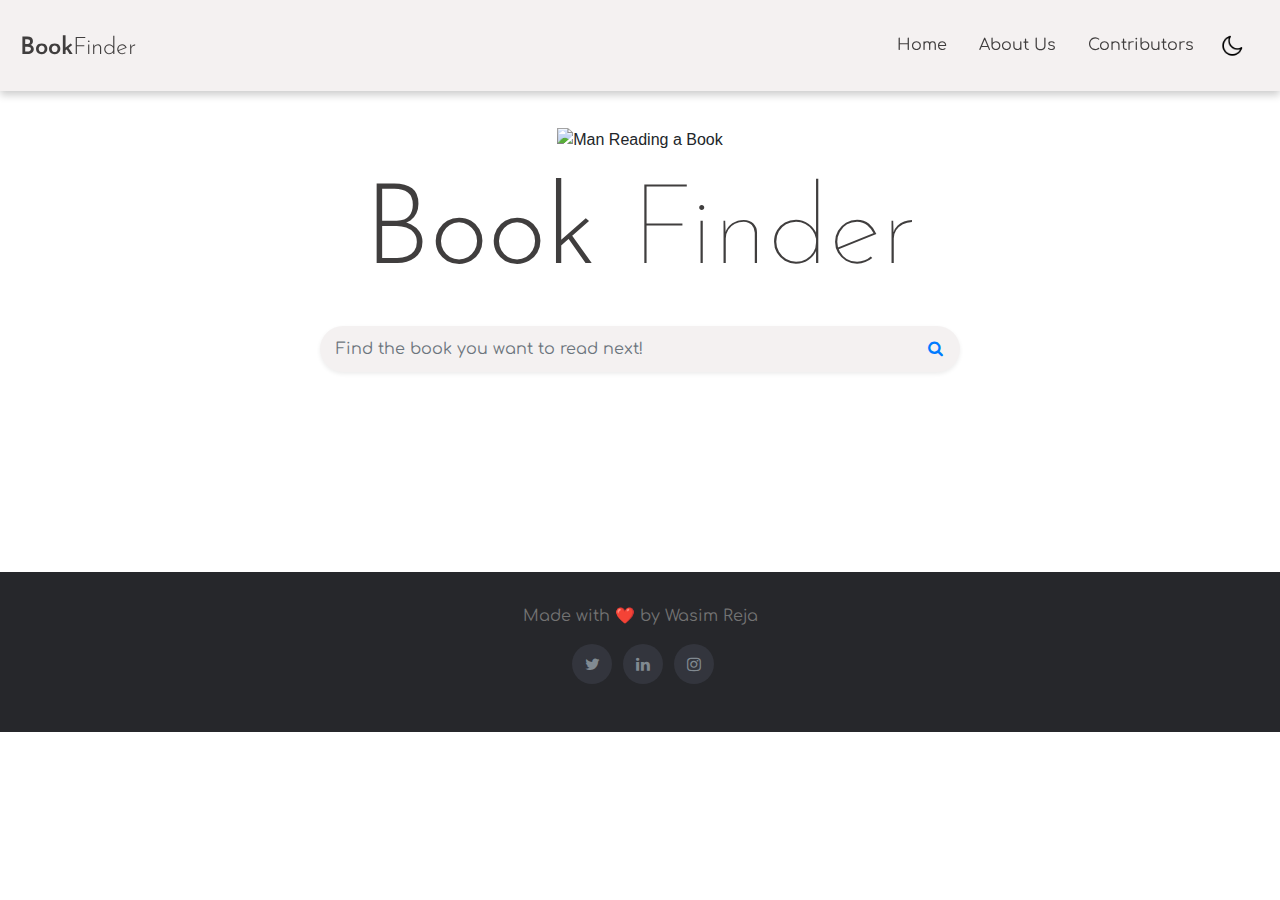
==== commit 6f6e8c5a: "enhanced the pagination ui" ====
--- a/index.html
+++ b/index.html
@@ -103,15 +103,27 @@
     <i class="fa fa-arrow-up"></i>
   </a>
 
-
-  <div id="pagination">
-    <a href="#">&laquo;</a>
-    <button>1</button>
-    <button>2</button>
-    <button>3</button>
-    <a href="#">&raquo;</a>
+  <div id ="pagination-wrapper" class = "pagination-wrapper hidden">
+    <svg class="btn btn--prev" height="96" viewBox="0 0 24 24" width="96" xmlns="http://www.w3.org/2000/svg">
+      <path d="M15.41 16.09l-4.58-4.59 4.58-4.59L14 5.5l-6 6 6 6z"/>
+      <path d="M0-.5h24v24H0z" fill="none"/>
+    </svg>
+    
+    <div class="pagination-container">
+      <div class="little-dot  little-dot--first"></div>
+      <div class="little-dot">
+        <div class="big-dot-container">
+          <div class="big-dot"></div>
+        </div>
+      </div>
+      <div class="little-dot  little-dot--last"></div>
+    </div>
+    
+    <svg class="btn btn--next" height="96" viewBox="0 0 24 24" width="96" xmlns="http://www.w3.org/2000/svg">
+      <path d="M8.59 16.34l4.58-4.59-4.58-4.59L10 5.75l6 6-6 6z"/>
+      <path d="M0-.25h24v24H0z" fill="none"/>
+    </svg>
   </div>
-
 
   <footer class="foot" >
     <div >
@@ -140,6 +152,7 @@
     });
 </script>
 <script src="./js/main.js"></script>
+<script src = "./js/pagination.js"></script>
  <!--------------Preloader Script---------------->
 <script>
   const preloader = document.querySelector(".preloader");
--- a/css/style.css
+++ b/css/style.css
@@ -1021,40 +1021,169 @@
     bottom: 0;
   }
 }
-
-#pagination {
-  display: flex;
-  justify-content: center;
-  align-items: center;
-  margin-top: 20px;
-}
-
-#pagination a,
-#pagination button {
+.hidden {
+  display: none;
+}
+.pagination-wrapper {
+  font-size: 0;
+  position: absolute;
+  /* top:50%; */
+  left: 50%;
+  transform: translate(-50%, -50%);
+  text-align: center;
+}
+
+@keyframes pagination-container--animation-prev {
+  0% { transform: translateX(0); }
+  100% { transform: translateX(18px); }
+}
+
+@keyframes pagination-container--animation-next {
+  0% { transform: translateX(0); }
+  100% { transform: translateX(-18px); }
+}
+
+.transition-prev .pagination-container {
+  animation: pagination-container--animation-prev 0.3s forwards;
+}
+
+.transition-next .pagination-container {
+  animation: pagination-container--animation-next 0.3s forwards;
+}
+
+.little-dot {
+  width: 6px;
+  height: 6px;
+  background: #dc3545;
+  border-radius: 100%;
   display: inline-block;
-  
-  padding: 10px 15px;
-  margin: 0 5px;
-  border: none;
-  border-radius: 5px;
-  font-size: 16px;
-  font-weight: bold;
-  color: #fff;
-  background-color: #4caf50;
-  text-decoration: none;
+  vertical-align: middle;
+  margin: 0 6px;
+  position: relative;
+  z-index: 10;
+}
+
+.little-dot--first,
+.little-dot--last {
+  z-index: 5;
+}
+
+@keyframes slideLeft {
+  0% {
+    transform: translateX(0px);
+  }
+
+  100% {
+    transform: translateX(-18px);
+  }
+}
+
+.transition-prev .little-dot--first {
+  animation: slideLeft 0.4s 0.3s forwards cubic-bezier(0.165, 0.84, 0.44, 1);
+}
+
+@keyframes little-dot--first--animation {
+  0% { opacity: 1; }
+  100% { opacity: 0; }
+}
+
+.transition-next .little-dot--first {
+  animation: little-dot--last--animation 0.3s forwards;
+}
+
+
+@keyframes little-dot--last--animation {
+  0% { opacity: 1; }
+  100% { opacity: 0; }
+}
+
+.transition-prev .little-dot--last {
+  animation: little-dot--last--animation 0.3s forwards;
+}
+
+@keyframes slideRight {
+  0% {
+    transform: translateX(0px);
+    opacity: 1;
+  }
+
+  100% {
+    transform: translateX(18px);
+    opacity: 1;
+  }
+}
+
+.transition-next .little-dot--last {
+  animation: slideRight 0.4s 0.3s forwards cubic-bezier(0.165, 0.84, 0.44, 1);
+}
+
+.big-dot {
+  width: 12px;
+  height: 12px;
+  border-radius: 100%;
+  background: #f6af54;
+  position: absolute;
+  top: 50%;
+  right: -6px;
+  transform: translateY(-50%);
+}
+
+.transition-next .big-dot {
+  right: auto;
+  left: -6px;
+}
+
+.big-dot-container {
+  width: 18px;
+  height: 18px;
+  border-radius: 100%;
+  position: absolute;
+  top: 50%;
+  right: 3px;
+  transform: translateY(-50%);
+  z-index: 10;
+}
+
+.transition-next .big-dot-container {
+  right: auto;
+  left: 3px;
+}
+
+@keyframes big-dot-container--animation-prev {
+  0% { transform: translateY(-50%); }
+  100% { transform: translateY(-50%) rotate(-179deg); }
+}
+
+@keyframes big-dot-container--animation-next {
+  0% { transform: translateY(-50%); }
+  100% { transform: translateY(-50%) rotate(-181deg); }
+}
+
+.transition-prev .big-dot-container {
+  animation: big-dot-container--animation-prev 0.3s forwards;
+}
+
+.transition-next .big-dot-container {
+  animation: big-dot-container--animation-next 0.3s forwards;
+}
+
+.btn {
+  position: absolute;
+  top: 50%;
+  transform: translateY(-50%);
+  fill: #f6af54;
   cursor: pointer;
-}
-
-#pagination a:hover,
-#pagination button:hover {
-  background-color: #3e8e41;
-}
-#pagination button {
-  background-color: gray;
-  color: white;
-}
-#pagination a:disabled,
-#pagination button:disabled {
-  background-color: #ccc;
-  cursor: not-allowed;
-}
+  transition: opacity 0.2s;
+}
+
+.btn:hover {
+  opacity: 0.6;
+}
+
+.btn--next {
+  left: calc(100% + 20px);  
+}
+
+.btn--prev {
+  right: calc(100% + 20px);
+}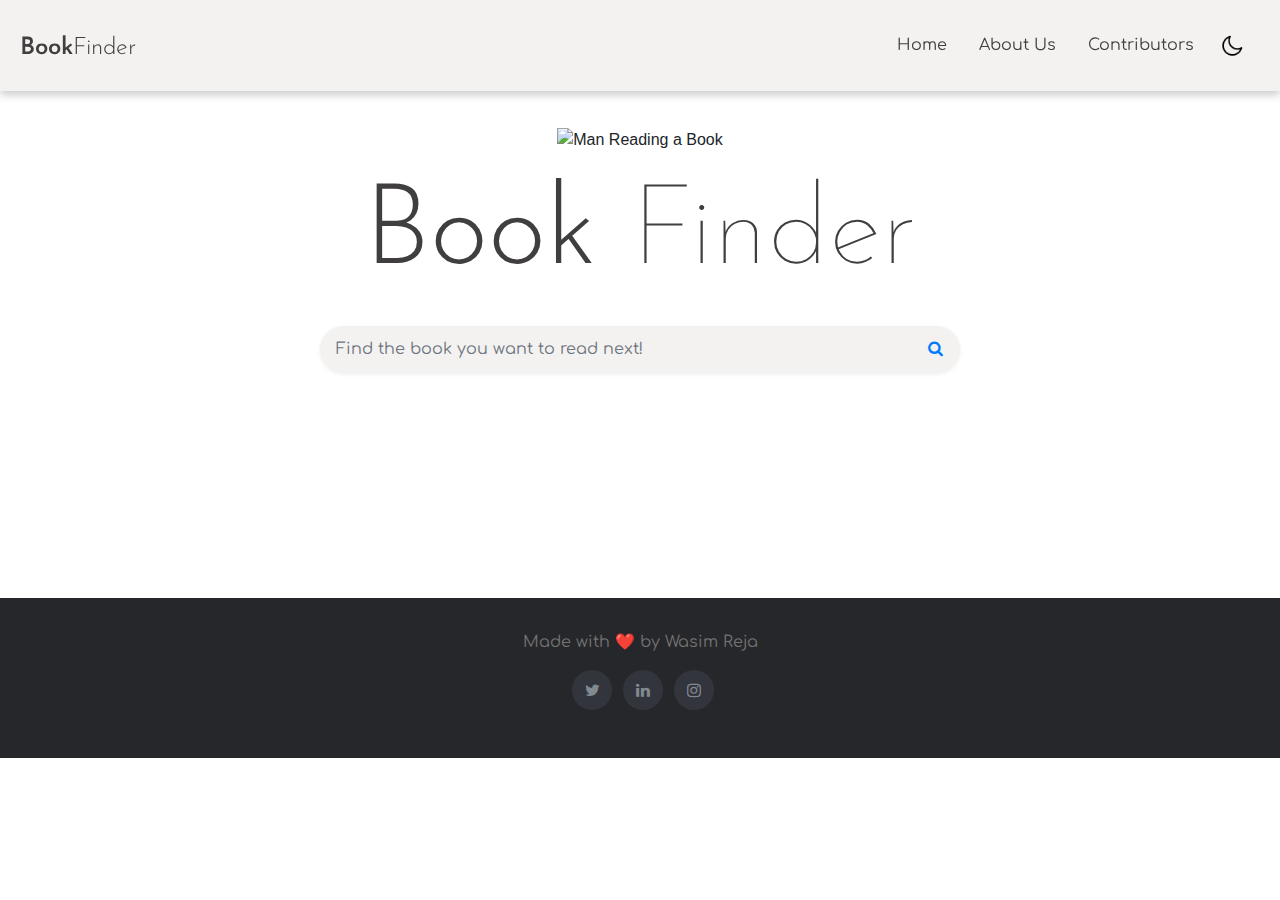
==== commit abf4fbe5: "fixed the overlapping buttons and pagination ui" ====
--- a/index.html
+++ b/index.html
@@ -104,7 +104,7 @@
   </a>
 
   <div id ="pagination-wrapper" class = "pagination-wrapper hidden">
-    <svg class="btn btn--prev" height="96" viewBox="0 0 24 24" width="96" xmlns="http://www.w3.org/2000/svg">
+    <svg class="dots btn--prev" height="96" viewBox="0 0 24 24" width="96" xmlns="http://www.w3.org/2000/svg">
       <path d="M15.41 16.09l-4.58-4.59 4.58-4.59L14 5.5l-6 6 6 6z"/>
       <path d="M0-.5h24v24H0z" fill="none"/>
     </svg>
@@ -119,7 +119,7 @@
       <div class="little-dot  little-dot--last"></div>
     </div>
     
-    <svg class="btn btn--next" height="96" viewBox="0 0 24 24" width="96" xmlns="http://www.w3.org/2000/svg">
+    <svg class="dots btn--next" height="96" viewBox="0 0 24 24" width="96" xmlns="http://www.w3.org/2000/svg">
       <path d="M8.59 16.34l4.58-4.59-4.58-4.59L10 5.75l6 6-6 6z"/>
       <path d="M0-.25h24v24H0z" fill="none"/>
     </svg>
--- a/css/style.css
+++ b/css/style.css
@@ -907,6 +907,7 @@
   width: 100vw;
   align-items: center;
   padding: 2rem;
+  margin-top: 50px;
 }
 
 .foot a {
@@ -1054,7 +1055,7 @@
 .little-dot {
   width: 6px;
   height: 6px;
-  background: #dc3545;
+  background: #dbd3d3;
   border-radius: 100%;
   display: inline-block;
   vertical-align: middle;
@@ -1121,7 +1122,7 @@
   width: 12px;
   height: 12px;
   border-radius: 100%;
-  background: #f6af54;
+  background: #eba544;
   position: absolute;
   top: 50%;
   right: -6px;
@@ -1167,17 +1168,17 @@
   animation: big-dot-container--animation-next 0.3s forwards;
 }
 
-.btn {
+.dots {
   position: absolute;
   top: 50%;
   transform: translateY(-50%);
-  fill: #f6af54;
+  fill: #dbd3d3;
   cursor: pointer;
   transition: opacity 0.2s;
 }
 
-.btn:hover {
-  opacity: 0.6;
+.dots:hover {
+  fill: #d0c5c5;
 }
 
 .btn--next {
@@ -1186,4 +1187,5 @@
 
 .btn--prev {
   right: calc(100% + 20px);
-}+}
+
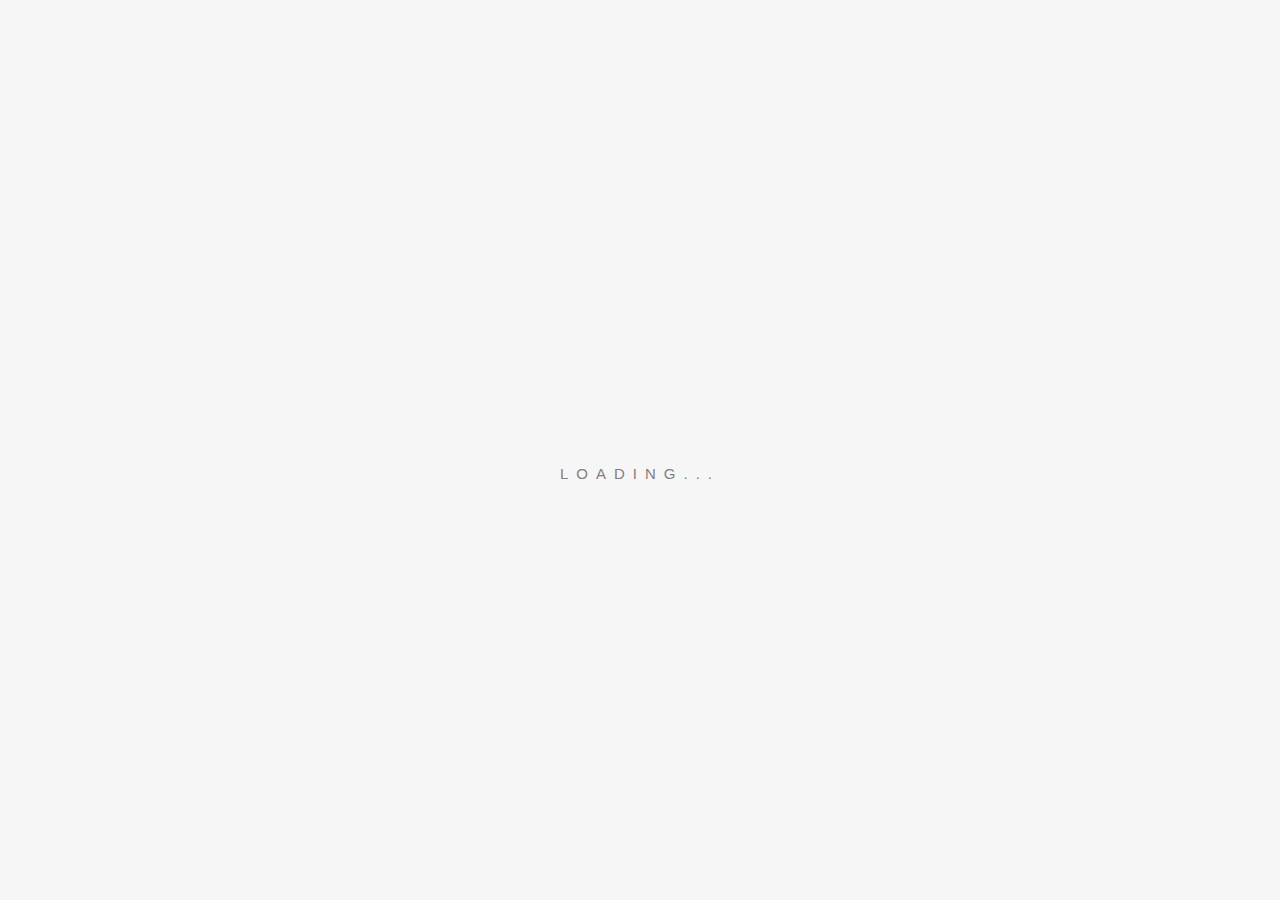
==== commit 6b69c3a6: "Merge branch 'wasimreja:main' into main" ====
--- a/index.html
+++ b/index.html
@@ -8,7 +8,7 @@
   <meta name="viewport" content="width=device-width, initial-scale=1.0" />
   <meta name="description" content="Find the book you want to read next!" />
   <title>Book Finder</title>
-  <link rel="shortcut icon" href="img/reading.png" type="image/x-icon">
+  <link rel="shortcut icon" href="img/book.png" type="image/x-icon">
   <link rel="stylesheet" href="https://cdnjs.cloudflare.com/ajax/libs/font-awesome/4.7.0/css/font-awesome.min.css" />
   <link rel="stylesheet" href="./css/style.css" />
   <link rel="stylesheet" href="https://cdn.jsdelivr.net/npm/bootstrap@4.4.1/dist/css/bootstrap.min.css"
@@ -22,53 +22,61 @@
     const localTheme = localStorage?.getItem("theme");
     if (localTheme === "dark") {
       document.body.classList.add("dark-theme");
+      whitecolor();
     } else {
       document.body.classList.remove("dark-theme");
+      blackcolor();
     }
   </script>
 
- <!--------Preloader---------------->
- <div class="preloader">
+  <!--------Preloader---------------->
+  <div class="preloader">
 
-  <div class="dots-container">
-      <div class="dot red"></div>
-      <div class="dot green"></div>
-      <div class="dot yellow"></div>
+    <div class="dots-container">
+      <div></div>
+      <div></div>
+      <div></div>
+    </div>
+
+    <div class="preloader-text">
+      Loading...
+    </div>
   </div>
 
-  <div class="preloader-text">
-      Loading...
-  </div>
-</div>
-
-<!------------------------------------------->
-<nav id="nav">
-  <div class="container-fluid align-items-center">
-    <a class="navbar-brand" href="index.html">
-      <span class="text">Book</span><span class="find">Finder</span>
-    </a>    
-    <div class="mode d-flex align-items-center">
-      <ul class="nav-menu">
-        <li class="nav-item">
-          <a class="nav-link" href="index.html"> <span class="find">Home</span></a>
-        </li>
-        <li class="nav-item">
-          <a class="nav-link" href="about.html"> <span class="find">About Us</span></a>
-        </li>
-        <li class="nav-item">
-          <a class="nav-link" href="contributors.html"> <span class="find">Contributors</span></a>
-        </li>
-      </ul>
-      <img class="logo" id="icon" src="img/moon.png" alt="Toggle Dark Mode"/>
-      <div class="hamburger">
-        <span class="bar"></span>
-        <span class="bar"></span>
-        <span class="bar"></span>
-
+  <nav id="nav">
+    <div class="container-fluid align-items-center">
+      <img id="bk-logo" src="./img/book.png" alt="logo">
+      <a class="navbar-brand" href="index.html">
+        <span class="text">Book</span><span class="find">Finder</span>
+      </a>
+      <div class="mode d-flex align-items-center">
+        <ul class="nav-menu">
+          <li class="nav-item">
+            <a class="nav-link" href="index.html"> <span class="find">Home</span></a>
+          </li>
+          <li class="nav-item">
+            <a class="nav-link" href="about.html"> <span class="find">About</span></a>
+          </li>
+          <li class="nav-item">
+            <a class="nav-link" href="features.html"> <span class="find">Features</span></a>
+          </li>
+          <li class="nav-item">
+            <a class="nav-link" href="contributors.html"> <span class="find">Contributors</span></a>
+          </li>
+          <li class="nav-item">
+            <a class="nav-link" href="contact.html"> <span class="find">Contact</span></a>
+          </li>
+        </ul>
+        <img class="logo" id="icon" src="img/moon.png" alt="Toggle Dark Mode"/>
+        <div class="hamburger">
+          <span class="bar"></span>
+          <span class="bar"></span>
+          <span class="bar"></span>
+  
+        </div>
       </div>
     </div>
-  </div>
-</nav>
+  </nav>
   <header class="header" id="header">
     <img src="img/Man-Reading-a-Book-Vector-Illustration.svg" alt="Man Reading a Book" class="illustration" />
     <h1 class="title">
@@ -98,8 +106,8 @@
     <div id="results" class="results container">
     </div>
   </section>
-  
-  <a href="#" id="return-to-top" class="special1" aria-label="Go to Top"> 
+
+  <a href="#" id="return-to-top" class="special1">
     <i class="fa fa-arrow-up"></i>
   </a>
 
@@ -125,48 +133,36 @@
     </svg>
   </div>
 
-  <footer class="foot" >
-    <div >
+
+  <footer class="foot">
+    <div>
       Made with ❤️ by <a href="https://github.com/wasimreja">Wasim Reja</a>
-  </div>
-  <div class="icons">
-    <a class ="twitter" href="https://twitter.com/_wasimreja" target="_blank">
-      <i class="fa fa-twitter"></i>
-    </a>
-    <a class ="linkedin" href="https://www.linkedin.com/in/wasimreja" target="_blank">
-      <i class="fa fa-linkedin"></i>
-    </a>
-    <a class ="instagram" href="https://www.instagram.com/_wasimreja" target="_blank">
-      <i class="fa fa-instagram"></i>
-    </a>
-    
-  </div> 
-   </footer>
+    </div>
+    <div class="icons">
+      <a class="twitter" href="https://twitter.com/_wasimreja" target="_blank">
+        <i class="fa fa-twitter"></i>
+      </a>
+      <a class="linkedin" href="https://www.linkedin.com/in/wasimreja" target="_blank">
+        <i class="fa fa-linkedin"></i>
+      </a>
+      <a class="instagram" href="https://www.instagram.com/_wasimreja" target="_blank">
+        <i class="fa fa-instagram"></i>
+      </a>
 
-<script src="https://ajax.googleapis.com/ajax/libs/jquery/2.2.2/jquery.min.js"></script>
-<script src="https://unpkg.com/aos@next/dist/aos.js"></script>
-<script>
-  AOS.init({
-        offset: 200,
-        duration: 1000
+    </div>
+  </footer>
+
+  <script src="https://ajax.googleapis.com/ajax/libs/jquery/2.2.2/jquery.min.js"></script>
+  <script src="https://unpkg.com/aos@next/dist/aos.js"></script>
+  <script>
+    AOS.init({
+      offset: 200,
+      duration: 1000
     });
-</script>
-<script src="./js/main.js"></script>
-<script src = "./js/pagination.js"></script>
- <!--------------Preloader Script---------------->
-<script>
-  const preloader = document.querySelector(".preloader");
-  const preloaderDuration = 500;
-  
-  const hidePreloader = () => {
-      setTimeout(() => {
-          preloader.classList.add("hide");
-      }, preloaderDuration);
-  }
-  
-  window.addEventListener("load", hidePreloader);
-
   </script>
+  <script src="./js/main.js"></script>
+  <script src="./js/pagination.js"></script>
+  <script src="./js/preloader.js"></script>
 </body>
 
 </html>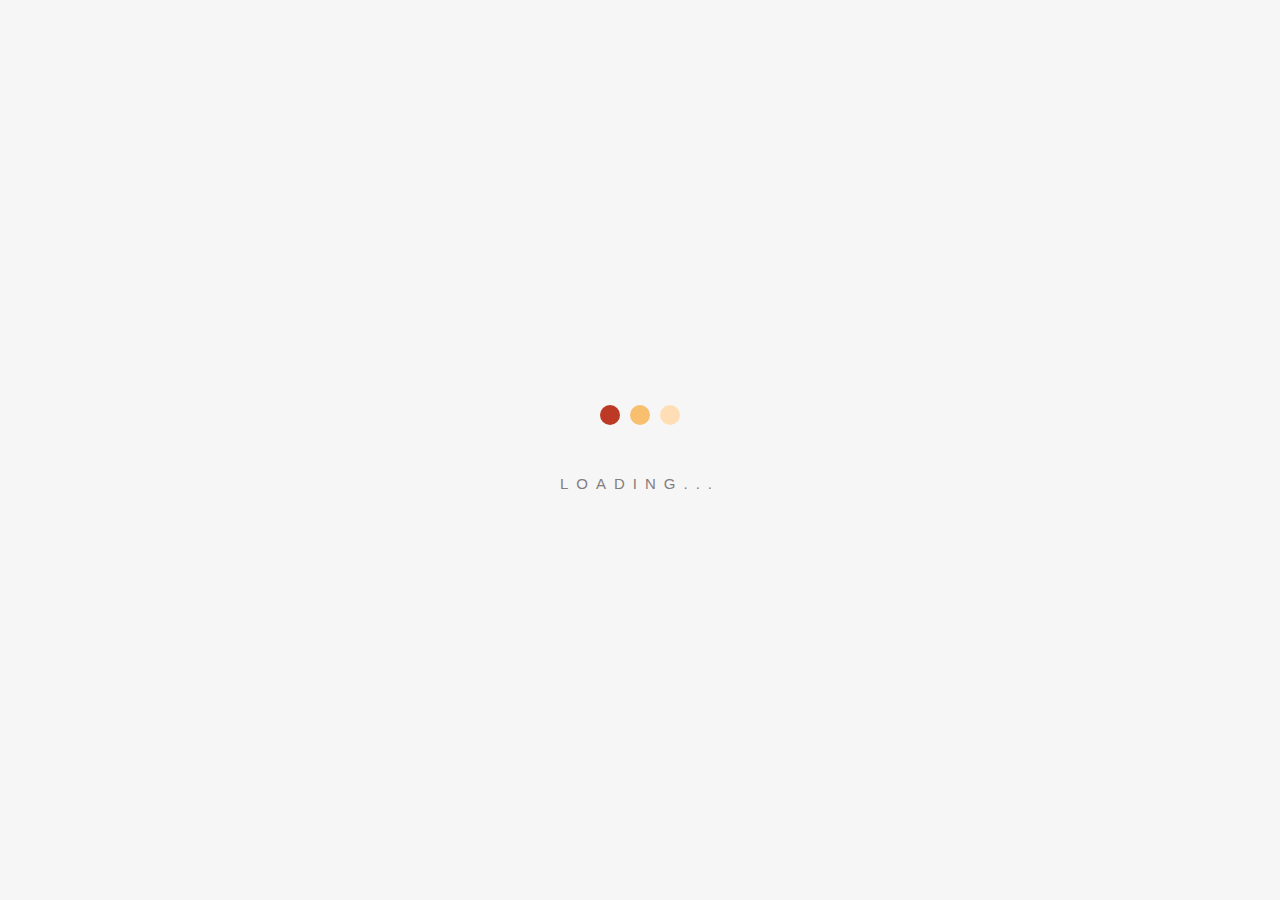
==== commit 0e4127db: "faq added" ====
--- a/index.html
+++ b/index.html
@@ -62,6 +62,9 @@
           </li>
           <li class="nav-item">
             <a class="nav-link" href="contributors.html"> <span class="find">Contributors</span></a>
+          </li>
+          <li class="nav-item">
+            <a class="nav-link" href="faq.html"> <span class="find">FAQs</span></a>
           </li>
           <li class="nav-item">
             <a class="nav-link" href="contact.html"> <span class="find">Contact</span></a>
--- a/css/style.css
+++ b/css/style.css
@@ -4,6 +4,7 @@
   scroll-behavior: smooth;
   position: relative;
   min-height: 100%;
+  overflow-x: hidden;
 }
 
 :root {
@@ -13,6 +14,12 @@
   --search-bar-color: #f4f1f1;
   --result-card-color: #efefef;
   --loader-bg:#f6f6f6;
+  --twitter-hover-color: #00aced;
+  --linked-hover-color: #007bb6;
+  --instagram-hover-color: #ea2c59;
+  --github-hover-color: black;
+  --icon-hover-color:#fff;
+  
 }
 
 .dark-theme {
@@ -22,6 +29,10 @@
   --search-bar-color: #3e4046;
   --result-card-color: #3e3f47;
   --loader-bg:#333;
+  --twitter-hover-color: #00aced;
+  --linked-hover-color: #007bb6;
+  --instagram-hover-color: #ea2c59;
+  --github-hover-color: black;
 }
 
 /* Scroll bar */
@@ -60,10 +71,6 @@
   opacity: 0;
   pointer-events: none;
 }
-.preloader.hide {
-  opacity: 0;
-  pointer-events: none;
-}
 
 .preloader .preloader-text {
   color: #847d7d;
@@ -77,26 +84,22 @@
   margin-bottom: 48px;
 }
 
-.preloader .dot {
-  background: #f8bf6f;
+.preloader .dots-container > div {
   width: 20px;
   height: 20px;
   border-radius: 50%;
   margin: 0 5px;
-}
-
-.preloader .dot.red {
   background:#bc3926;
   animation: bounce 1000ms infinite;
 }
 
-.preloader .dot.green {
+.preloader .dots-container > div:nth-child(2) {
   background: #f8bf6f;
   animation: bounce 1000ms infinite;
   animation-delay: 200ms;
 }
 
-.preloader .dot.yellow {
+.preloader .dots-container > div:nth-child(3) {
   background: #ffdeb6 ;
   animation: bounce 1000ms infinite;
   animation-delay: 400ms;
@@ -111,8 +114,6 @@
       transform: translateY(0);
   }
 }
-
-/*=================================*/
 
 #nav {
   position: fixed;
@@ -121,12 +122,19 @@
   height: auto;
   z-index: 100;
   background-color: var(--nav-color);
-  padding: 10px 5px;
+  padding: 5px 5px;
   box-shadow: 0 4px 8px 0 rgba(0, 0, 0, 0.2);
 }
 
 .navbar-brand {
   margin-top: 15px;
+}
+
+#bk-logo{
+  width: 50px;
+  height: 50px;
+  margin-right: 10px;
+  margin-bottom: 5px;
 }
 
 .text {
@@ -213,7 +221,7 @@
 }
 
 .illustration {
-  width: 20rem;
+  width: 22rem;
   margin-top: 4rem;
   margin-bottom: 1rem;
 }
@@ -936,25 +944,29 @@
   text-align: center;
   transition: all 0.2s linear;
 }
+.github :hover {
+  background-color: var(--github-hover-color) !important;
+  color: var(--icon-hover-color) !important;
+}
 
 .twitter :hover {
-  background-color: #00aced;
-  color: #fff;
+  background-color: var(--twitter-hover-color) !important;
+  color: var(--icon-hover-color) !important;
 }
 
 .linkedin :hover {
-  background-color: #007bb6;
-  color: #fff;
+  background-color: var(--linked-hover-color) !important;
+  color: var(--icon-hover-color) !important;
 }
 
 .instagram :hover {
-  background-color: #ea2c59;
-  color: #fff;
+  background-color: var(--instagram-hover-color) !important;
+  color: var(--icon-hover-color) !important;
 }
 
 @media only screen and (max-width: 400px) {
   .illustration {
-    width: 70%;
+    width: 80%;
   }
   .title {
     font-size: 6em;
@@ -1014,7 +1026,7 @@
     margin: 3px 0;
   }
   .nav-menu.active {
-    top: 56px;
+    top: 3rem;
     left: 0;
   }
   footer {
@@ -1188,4 +1200,3 @@
 .btn--prev {
   right: calc(100% + 20px);
 }
-
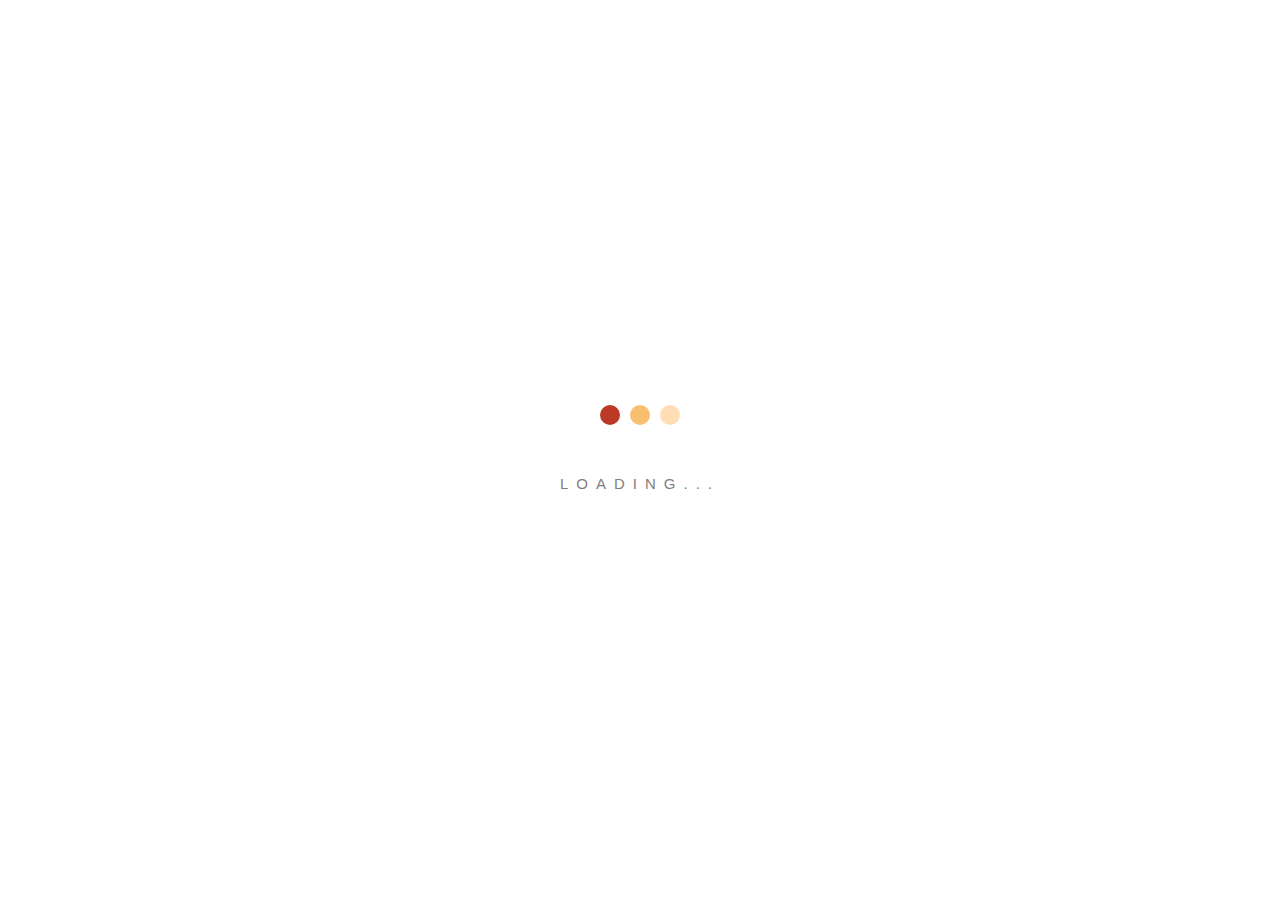
==== commit 0b0c3525: "Code refactor" ====
--- a/index.html
+++ b/index.html
@@ -18,7 +18,6 @@
 
 <body class="bg">
   <script>
-    // this script need to in body but before html content to avoid flickering
     const localTheme = localStorage?.getItem("theme");
     if (localTheme === "dark") {
       document.body.classList.add("dark-theme");
@@ -29,15 +28,12 @@
     }
   </script>
 
-  <!--------Preloader---------------->
   <div class="preloader">
-
     <div class="dots-container">
       <div></div>
       <div></div>
       <div></div>
     </div>
-
     <div class="preloader-text">
       Loading...
     </div>
@@ -45,7 +41,7 @@
 
   <nav id="nav">
     <div class="container-fluid align-items-center">
-      <img id="bk-logo" src="./img/book.png" alt="logo">
+      <img id="logo" src="./img/book.png" alt="logo">
       <a class="navbar-brand" href="index.html">
         <span class="text">Book</span><span class="find">Finder</span>
       </a>
@@ -64,62 +60,55 @@
             <a class="nav-link" href="contributors.html"> <span class="find">Contributors</span></a>
           </li>
           <li class="nav-item">
-            <a class="nav-link" href="faq.html"> <span class="find">FAQs</span></a>
-          </li>
-          <li class="nav-item">
             <a class="nav-link" href="contact.html"> <span class="find">Contact</span></a>
           </li>
         </ul>
-        <img class="logo" id="icon" src="img/moon.png" alt="Toggle Dark Mode"/>
+        <img class="dark-mode" id="icon" src="img/moon.png" alt="Toggle Dark Mode" />
         <div class="hamburger">
           <span class="bar"></span>
           <span class="bar"></span>
           <span class="bar"></span>
-  
         </div>
       </div>
     </div>
   </nav>
+
   <header class="header" id="header">
     <img src="img/Man-Reading-a-Book-Vector-Illustration.svg" alt="Man Reading a Book" class="illustration" />
     <h1 class="title">
       Book
-      <p class="finder" style="display: inline-block">Finder</p>
+      <p class="finder">Finder</p>
     </h1>
   </header>
-  <main>
-    <div class="search" id="search-bar">
-      <form class="search-form">
-        <div class="p-1 rounded rounded-pill shadow-sm mb-5">
-          <div class="input-group">
-            <input type="search" id="input" placeholder="Find the book you want to read next!"
-              aria-describedby="button-addon1" class="form-control border-0 " />
-            <div class="input-group-append">
-              <button id="button-addon1" type="submit" class="btn btn-link text-primary" aria-label="Search">
-                <i class="fa fa-search"></i>
-              </button>
-            </div>
+  <div class="search" id="search-bar">
+    <form class="search-form">
+      <div class="p-1 rounded rounded-pill shadow-sm mb-5">
+        <div class="input-group">
+          <input type="search" id="input" placeholder="Find the book you want to read next!"
+            aria-describedby="button-addon1" class="form-control border-0 " />
+          <div class="input-group-append">
+            <button id="button-addon1" type="submit" class="btn btn-link text-primary" aria-label="Search">
+              <i class="fa fa-search"></i>
+            </button>
           </div>
         </div>
-      </form>
-    </div>
-  </main>
-  <section>
-    <div class="whirly-loader" style="display: none;"></div>
-    <div id="results" class="results container">
-    </div>
-  </section>
+      </div>
+    </form>
+  </div>
+  <div class="whirly-loader" style="display: none;"></div>
+  <div id="results" class="results container"></div>
 
-  <a href="#" id="return-to-top" class="special1">
+  <a href="#" id="return-to-top" class="scroll-container">
     <i class="fa fa-arrow-up"></i>
   </a>
 
-  <div id ="pagination-wrapper" class = "pagination-wrapper hidden">
-    <svg class="dots btn--prev" height="96" viewBox="0 0 24 24" width="96" xmlns="http://www.w3.org/2000/svg">
-      <path d="M15.41 16.09l-4.58-4.59 4.58-4.59L14 5.5l-6 6 6 6z"/>
-      <path d="M0-.5h24v24H0z" fill="none"/>
+  <div id="pagination-wrapper" class="pagination-wrapper hidden">
+    <svg class="dots btn--prev" onclick="prevPage()" id="prev-btn" height="96" viewBox="0 0 24 24" width="96"
+      xmlns="http://www.w3.org/2000/svg">
+      <path d="M15.41 16.09l-4.58-4.59 4.58-4.59L14 5.5l-6 6 6 6z" />
+      <path d="M0-.5h24v24H0z" fill="none" />
     </svg>
-    
+
     <div class="pagination-container">
       <div class="little-dot  little-dot--first"></div>
       <div class="little-dot">
@@ -129,13 +118,13 @@
       </div>
       <div class="little-dot  little-dot--last"></div>
     </div>
-    
-    <svg class="dots btn--next" height="96" viewBox="0 0 24 24" width="96" xmlns="http://www.w3.org/2000/svg">
-      <path d="M8.59 16.34l4.58-4.59-4.58-4.59L10 5.75l6 6-6 6z"/>
-      <path d="M0-.25h24v24H0z" fill="none"/>
+
+    <svg class="dots btn--next" onclick="nextPage()" id="next-btn" height="96" viewBox="0 0 24 24" width="96"
+      xmlns="http://www.w3.org/2000/svg">
+      <path d="M8.59 16.34l4.58-4.59-4.58-4.59L10 5.75l6 6-6 6z" />
+      <path d="M0-.25h24v24H0z" fill="none" />
     </svg>
   </div>
-
 
   <footer class="foot">
     <div>
@@ -151,7 +140,6 @@
       <a class="instagram" href="https://www.instagram.com/_wasimreja" target="_blank">
         <i class="fa fa-instagram"></i>
       </a>
-
     </div>
   </footer>
 
--- a/css/style.css
+++ b/css/style.css
@@ -1,4 +1,4 @@
-@import url("https://fonts.googleapis.com/css2?family=Comfortaa:wght@300;500&family=Josefin+Sans:wght@100;300&display=swap");
+@import url("https://fonts.googleapis.com/css2?family=Comfortaa:wght@300;500;700&family=Josefin+Sans:wght@100;300;400&display=swap");
 
 html {
   scroll-behavior: smooth;
@@ -13,13 +13,7 @@
   --nav-color: #f4f1f1;
   --search-bar-color: #f4f1f1;
   --result-card-color: #efefef;
-  --loader-bg:#f6f6f6;
-  --twitter-hover-color: #00aced;
-  --linked-hover-color: #007bb6;
-  --instagram-hover-color: #ea2c59;
-  --github-hover-color: black;
-  --icon-hover-color:#fff;
-  
+  --follow-color: rgba(0,0,0,0.1);
 }
 
 .dark-theme {
@@ -28,14 +22,9 @@
   --nav-color: #26272b;
   --search-bar-color: #3e4046;
   --result-card-color: #3e3f47;
-  --loader-bg:#333;
-  --twitter-hover-color: #00aced;
-  --linked-hover-color: #007bb6;
-  --instagram-hover-color: #ea2c59;
-  --github-hover-color: black;
-}
-
-/* Scroll bar */
+  --follow-color: rgba(0,0,0,0.1);
+}
+
 ::-webkit-scrollbar {
   width: 0.6rem;
   background-color: #e3e2e9;
@@ -50,13 +39,20 @@
   background-color: #a19fad;
 }
 
-
-/* ===========preloader css ==========*/
+.bg {
+  background-color: var(--primary-color);
+  transition: background 500ms;
+}
+
+.bg-light {
+  overflow: hidden;
+}
+
 .preloader {
   position: fixed;
   width: 100%;
   height: 100vh;
-  background: var(--loader-bg);
+  background: var(--primary-color);
   left: 0;
   top: 0;
   display: flex;
@@ -89,7 +85,7 @@
   height: 20px;
   border-radius: 50%;
   margin: 0 5px;
-  background:#bc3926;
+  background: #bc3926;
   animation: bounce 1000ms infinite;
 }
 
@@ -100,18 +96,18 @@
 }
 
 .preloader .dots-container > div:nth-child(3) {
-  background: #ffdeb6 ;
+  background: #ffdeb6;
   animation: bounce 1000ms infinite;
   animation-delay: 400ms;
 }
 
 @keyframes bounce {
   50% {
-      transform: translateY(16px);
+    transform: translateY(16px);
   }
 
   100% {
-      transform: translateY(0);
+    transform: translateY(0);
   }
 }
 
@@ -126,28 +122,23 @@
   box-shadow: 0 4px 8px 0 rgba(0, 0, 0, 0.2);
 }
 
-.navbar-brand {
-  margin-top: 15px;
-}
-
-#bk-logo{
+#logo {
   width: 50px;
   height: 50px;
   margin-right: 10px;
   margin-bottom: 5px;
 }
 
+.navbar-brand {
+  margin-top: 15px;
+}
+
 .text {
   position: center;
   font-size: 1.5rem;
   font-family: "Josefin Sans", sans-serif;
-  font-weight: 600;
+  font-weight: 400;
   color: var(--secondary-color);
-}
-
-.bg {
-  background-color: var(--primary-color);
-  transition: background 500ms;
 }
 
 .find {
@@ -156,6 +147,59 @@
   font-family: "Josefin Sans", sans-serif;
   font-weight: 300;
   color: var(--secondary-color);
+}
+
+.mode {
+  float: right;
+  margin-right: 5px;
+}
+
+.mode span {
+  font-family: "Comfortaa", cursive;
+  font-size: 16px;
+  font-weight: 500;
+}
+
+.mode span:hover {
+  color: #eba544;
+  transition: all 0.3s linear;
+}
+
+.nav-menu {
+  display: flex;
+  justify-content: space-between;
+  align-items: center;
+  padding: 0;
+  margin-top: 15px;
+  box-sizing: border-box;
+  list-style: none;
+}
+
+#icon {
+  width: 45px;
+  height: 45px;
+  padding: 10px;
+  border-radius: 100%;
+  cursor: pointer;
+}
+
+#icon:hover {
+  background-color: var(--primary-color);
+}
+
+.hamburger {
+  display: none;
+  cursor: pointer;
+}
+
+.bar {
+  border-radius: 20px;
+  display: block;
+  width: 25px;
+  height: 2px;
+  margin: 6px auto;
+  -webkit-transition: all 0.3s ease-in-out;
+  transition: all 0.3s ease-in-out;
 }
 
 .header {
@@ -168,15 +212,6 @@
   animation: fadein 2s;
 }
 
-footer {
-  height: fit-content;
-  position: relative;
-  bottom: 0;
-  margin-top: 1.5rem;
-  width: 100%;
-  background-color: #26272b;
-}
-
 @keyframes fadein {
   from {
     opacity: 0;
@@ -214,10 +249,6 @@
   to {
     opacity: 1;
   }
-}
-
-.bg-light {
-  overflow: hidden;
 }
 
 .illustration {
@@ -235,17 +266,13 @@
 
 .finder {
   font-weight: lighter;
+  display: inline-block;
 }
 
 .search {
   margin: 0 auto;
   width: 50%;
   font-family: "Comfortaa", cursive;
-}
-
-.description {
-  font-family: "Comfortaa", cursive;
-  color: var(--secondary-color);
 }
 
 .search-form {
@@ -261,32 +288,19 @@
   border-radius: 25px;
 }
 
+#input:focus {
+  border-color: rgba(100, 100, 100, 1) !important;
+  -webkit-box-shadow: none !important;
+  -moz-box-shadow: none !important;
+  box-shadow: none !important;
+}
+
 .results {
   padding: 5% 15% 5% 15%;
   font-family: "Comfortaa", cursive;
   font-weight: 300;
   font-size: 1rem;
   color: var(--secondary-color);
-}
-
-.read-more-btn {
-  color: #eba544;
-  font-weight: 500;
-  cursor: pointer;
-  transition: all 0.25s ease-in-out;
-}
-
-.read-more-btn:hover {
-  color: #b88236;
-  transition: all 0.25s ease-in-out;
-}
-
-.remaining-description {
-  display: none;
-}
-
-.remaining-description--show {
-  display: inline;
 }
 
 .result {
@@ -302,18 +316,37 @@
   box-shadow: 0 8px 16px 0 rgba(0, 0, 0, 0.2);
 }
 
+.description {
+  font-family: "Comfortaa", cursive;
+  color: var(--secondary-color);
+}
+
+.remaining-description {
+  display: none;
+}
+
+.remaining-description--show {
+  display: inline;
+}
+
+.read-more-btn {
+  color: #eba544;
+  font-weight: 500;
+  cursor: pointer;
+  transition: all 0.25s ease-in-out;
+}
+
+.read-more-btn:hover {
+  color: #b88236;
+  transition: all 0.25s ease-in-out;
+}
+
 .result a {
   color: white;
   background: #eba544;
   border-radius: 28px;
   padding: 7px 20px;
   border: 0px;
-}
-
-.error-message {
-  font-family: "Comfortaa", cursive;
-  font-weight: 300;
-  font-size: 1rem;
 }
 
 .result button {
@@ -325,129 +358,11 @@
   margin-left: 10px;
 }
 
-#input:focus {
-  border-color: rgba(100, 100, 100, 1) !important;
-  -webkit-box-shadow: none !important;
-  -moz-box-shadow: none !important;
-  box-shadow: none !important;
-}
-
-.mode {
-  float: right;
-  margin-right: 5px;
-}
-
-.mode span {
+/* .error-message {
   font-family: "Comfortaa", cursive;
-  font-size: 16px;
-  font-weight: 400;
-}
-
-.mode span:hover {
-  color: #eba544;
-  transition: all 0.3s linear;
-}
-
-#icon {
-  width: 45px;
-  height: 45px;
-  padding: 10px;
-  border-radius: 100%;
-  cursor: pointer;
-}
-
-#icon:hover {
-  background-color: var(--primary-color);
-}
-
-#return-to-top {
-  border: none;
-  text-decoration: none;
-  position: fixed;
-  display: flex;
-  bottom: 5%;
-  text-align: center;
-  align-items: center;
-  justify-content: center;
-  right: 5%;
-  width: 50px;
-  height: 50px;
-  background: rgb(219, 211, 211);
-  border-radius: 20px;
-  -webkit-border-radius: 20px;
-  -moz-border-radius: 20px;
-  -webkit-transition: all 0.3s linear;
-  -moz-transition: all 0.3s ease;
-  -ms-transition: all 0.3s ease;
-  -o-transition: all 0.3s ease;
-  transition: all 0.3s ease;
-  z-index: 3;
-}
-
-#return-to-top i {
-  color: var(--primary-color);
-  margin: 0;
-  position: relative;
-  font-size: 19px;
-  -webkit-transition: all 0.3s ease;
-  -moz-transition: all 0.3s ease;
-  -ms-transition: all 0.3s ease;
-  -o-transition: all 0.3s ease;
-  transition: all 0.3s ease;
-}
-
-#return-to-top:hover {
-  background: rgb(208, 197, 197);
-  bottom: 6%;
-  width: 55px;
-  height: 55px;
-}
-
-#return-to-top:hover i {
-  font-size: 25px;
-}
-
-#return-to-top.active {
-  bottom: -1%;
-  pointer-events: auto;
-  opacity: 1;
-}
-
-.special1 {
-  opacity: 0;
-}
-
-#input:focus {
-  border-color: rgba(100, 100, 100, 1) !important;
-  -webkit-box-shadow: none !important;
-  -moz-box-shadow: none !important;
-  box-shadow: none !important;
-}
-
-.hamburger {
-  display: none;
-  cursor: pointer;
-}
-
-.bar {
-  border-radius: 20px;
-  display: block;
-  width: 25px;
-  height: 2px;
-  margin: 6px auto;
-  -webkit-transition: all 0.3s ease-in-out;
-  transition: all 0.3s ease-in-out;
-}
-
-.nav-menu {
-  display: flex;
-  justify-content: space-between;
-  align-items: center;
-  padding: 0;
-  margin-top: 15px;
-  box-sizing: border-box;
-  list-style: none;
-}
+  font-weight: 300;
+  font-size: 1rem;
+} */
 
 .whirly-loader {
   margin-left: 50%;
@@ -906,6 +821,262 @@
   transform-origin: 50% 50%;
 }
 
+#return-to-top {
+  border: none;
+  text-decoration: none;
+  position: fixed;
+  display: flex;
+  bottom: 5%;
+  text-align: center;
+  align-items: center;
+  justify-content: center;
+  right: 5%;
+  width: 50px;
+  height: 50px;
+  background: rgb(219, 211, 211);
+  border-radius: 20px;
+  -webkit-border-radius: 20px;
+  -moz-border-radius: 20px;
+  -webkit-transition: all 0.3s linear;
+  -moz-transition: all 0.3s ease;
+  -ms-transition: all 0.3s ease;
+  -o-transition: all 0.3s ease;
+  transition: all 0.3s ease;
+  z-index: 3;
+}
+
+#return-to-top i {
+  color: var(--primary-color);
+  margin: 0;
+  position: relative;
+  font-size: 19px;
+  -webkit-transition: all 0.3s ease;
+  -moz-transition: all 0.3s ease;
+  -ms-transition: all 0.3s ease;
+  -o-transition: all 0.3s ease;
+  transition: all 0.3s ease;
+}
+
+#return-to-top:hover {
+  background: rgb(208, 197, 197);
+  bottom: 6%;
+  width: 55px;
+  height: 55px;
+}
+
+#return-to-top:hover i {
+  font-size: 25px;
+}
+
+#return-to-top.active {
+  bottom: -1%;
+  pointer-events: auto;
+  opacity: 1;
+}
+
+.scroll-container {
+  opacity: 0;
+}
+
+.hidden {
+  display: none;
+}
+
+.pagination-wrapper {
+  font-size: 0;
+  position: absolute;
+  left: 50%;
+  transform: translate(-50%, -50%);
+  text-align: center;
+}
+
+@keyframes pagination-container--animation-prev {
+  0% {
+    transform: translateX(0);
+  }
+  100% {
+    transform: translateX(18px);
+  }
+}
+
+@keyframes pagination-container--animation-next {
+  0% {
+    transform: translateX(0);
+  }
+  100% {
+    transform: translateX(-18px);
+  }
+}
+
+.transition-prev .pagination-container {
+  animation: pagination-container--animation-prev 0.3s forwards;
+}
+
+.transition-next .pagination-container {
+  animation: pagination-container--animation-next 0.3s forwards;
+}
+
+.little-dot {
+  width: 6px;
+  height: 6px;
+  background: #dbd3d3;
+  border-radius: 100%;
+  display: inline-block;
+  vertical-align: middle;
+  margin: 0 6px;
+  position: relative;
+  z-index: 10;
+}
+
+.little-dot--first,
+.little-dot--last {
+  z-index: 5;
+}
+
+@keyframes slideLeft {
+  0% {
+    transform: translateX(0px);
+  }
+
+  100% {
+    transform: translateX(-18px);
+  }
+}
+
+.transition-prev .little-dot--first {
+  animation: slideLeft 0.4s 0.3s forwards cubic-bezier(0.165, 0.84, 0.44, 1);
+}
+
+@keyframes little-dot--first--animation {
+  0% {
+    opacity: 1;
+  }
+  100% {
+    opacity: 0;
+  }
+}
+
+.transition-next .little-dot--first {
+  animation: little-dot--last--animation 0.3s forwards;
+}
+
+@keyframes little-dot--last--animation {
+  0% {
+    opacity: 1;
+  }
+  100% {
+    opacity: 0;
+  }
+}
+
+.transition-prev .little-dot--last {
+  animation: little-dot--last--animation 0.3s forwards;
+}
+
+@keyframes slideRight {
+  0% {
+    transform: translateX(0px);
+    opacity: 1;
+  }
+
+  100% {
+    transform: translateX(18px);
+    opacity: 1;
+  }
+}
+
+.transition-next .little-dot--last {
+  animation: slideRight 0.4s 0.3s forwards cubic-bezier(0.165, 0.84, 0.44, 1);
+}
+
+.big-dot {
+  width: 12px;
+  height: 12px;
+  border-radius: 100%;
+  background: #eba544;
+  position: absolute;
+  top: 50%;
+  right: -6px;
+  transform: translateY(-50%);
+}
+
+.transition-next .big-dot {
+  right: auto;
+  left: -6px;
+}
+
+.big-dot-container {
+  width: 18px;
+  height: 18px;
+  border-radius: 100%;
+  position: absolute;
+  top: 50%;
+  right: 3px;
+  transform: translateY(-50%);
+  z-index: 10;
+}
+
+.transition-next .big-dot-container {
+  right: auto;
+  left: 3px;
+}
+
+@keyframes big-dot-container--animation-prev {
+  0% {
+    transform: translateY(-50%);
+  }
+  100% {
+    transform: translateY(-50%) rotate(-179deg);
+  }
+}
+
+@keyframes big-dot-container--animation-next {
+  0% {
+    transform: translateY(-50%);
+  }
+  100% {
+    transform: translateY(-50%) rotate(-181deg);
+  }
+}
+
+.transition-prev .big-dot-container {
+  animation: big-dot-container--animation-prev 0.3s forwards;
+}
+
+.transition-next .big-dot-container {
+  animation: big-dot-container--animation-next 0.3s forwards;
+}
+
+.dots {
+  position: absolute;
+  top: 50%;
+  transform: translateY(-50%);
+  fill: #dbd3d3;
+  cursor: pointer;
+  transition: opacity 0.2s;
+}
+
+.dots:hover {
+  fill: #d0c5c5;
+}
+
+.btn--next {
+  left: calc(100% + 20px);
+}
+
+.btn--prev {
+  right: calc(100% + 20px);
+}
+
+footer {
+  height: fit-content;
+  position: relative;
+  bottom: 0;
+  margin-top: 1.5rem;
+  width: 100%;
+  background-color: #26272b;
+}
+
 .foot {
   color: #737373;
   font-family: "Comfortaa", cursive;
@@ -944,24 +1115,20 @@
   text-align: center;
   transition: all 0.2s linear;
 }
-.github :hover {
-  background-color: var(--github-hover-color) !important;
-  color: var(--icon-hover-color) !important;
-}
 
 .twitter :hover {
-  background-color: var(--twitter-hover-color) !important;
-  color: var(--icon-hover-color) !important;
+  background-color: #00aced;
+  color: #fff;
 }
 
 .linkedin :hover {
-  background-color: var(--linked-hover-color) !important;
-  color: var(--icon-hover-color) !important;
+  background-color: #007bb6;
+  color: #fff;
 }
 
 .instagram :hover {
-  background-color: var(--instagram-hover-color) !important;
-  color: var(--icon-hover-color) !important;
+  background-color: #ea2c59;
+  color: #fff;
 }
 
 @media only screen and (max-width: 400px) {
@@ -990,7 +1157,7 @@
   .navbar-brand {
     margin-top: 8px;
   }
-  .logo {
+  .dark-mode {
     margin-top: 5px;
     margin-right: 5px;
   }
@@ -1034,169 +1201,3 @@
     bottom: 0;
   }
 }
-.hidden {
-  display: none;
-}
-.pagination-wrapper {
-  font-size: 0;
-  position: absolute;
-  /* top:50%; */
-  left: 50%;
-  transform: translate(-50%, -50%);
-  text-align: center;
-}
-
-@keyframes pagination-container--animation-prev {
-  0% { transform: translateX(0); }
-  100% { transform: translateX(18px); }
-}
-
-@keyframes pagination-container--animation-next {
-  0% { transform: translateX(0); }
-  100% { transform: translateX(-18px); }
-}
-
-.transition-prev .pagination-container {
-  animation: pagination-container--animation-prev 0.3s forwards;
-}
-
-.transition-next .pagination-container {
-  animation: pagination-container--animation-next 0.3s forwards;
-}
-
-.little-dot {
-  width: 6px;
-  height: 6px;
-  background: #dbd3d3;
-  border-radius: 100%;
-  display: inline-block;
-  vertical-align: middle;
-  margin: 0 6px;
-  position: relative;
-  z-index: 10;
-}
-
-.little-dot--first,
-.little-dot--last {
-  z-index: 5;
-}
-
-@keyframes slideLeft {
-  0% {
-    transform: translateX(0px);
-  }
-
-  100% {
-    transform: translateX(-18px);
-  }
-}
-
-.transition-prev .little-dot--first {
-  animation: slideLeft 0.4s 0.3s forwards cubic-bezier(0.165, 0.84, 0.44, 1);
-}
-
-@keyframes little-dot--first--animation {
-  0% { opacity: 1; }
-  100% { opacity: 0; }
-}
-
-.transition-next .little-dot--first {
-  animation: little-dot--last--animation 0.3s forwards;
-}
-
-
-@keyframes little-dot--last--animation {
-  0% { opacity: 1; }
-  100% { opacity: 0; }
-}
-
-.transition-prev .little-dot--last {
-  animation: little-dot--last--animation 0.3s forwards;
-}
-
-@keyframes slideRight {
-  0% {
-    transform: translateX(0px);
-    opacity: 1;
-  }
-
-  100% {
-    transform: translateX(18px);
-    opacity: 1;
-  }
-}
-
-.transition-next .little-dot--last {
-  animation: slideRight 0.4s 0.3s forwards cubic-bezier(0.165, 0.84, 0.44, 1);
-}
-
-.big-dot {
-  width: 12px;
-  height: 12px;
-  border-radius: 100%;
-  background: #eba544;
-  position: absolute;
-  top: 50%;
-  right: -6px;
-  transform: translateY(-50%);
-}
-
-.transition-next .big-dot {
-  right: auto;
-  left: -6px;
-}
-
-.big-dot-container {
-  width: 18px;
-  height: 18px;
-  border-radius: 100%;
-  position: absolute;
-  top: 50%;
-  right: 3px;
-  transform: translateY(-50%);
-  z-index: 10;
-}
-
-.transition-next .big-dot-container {
-  right: auto;
-  left: 3px;
-}
-
-@keyframes big-dot-container--animation-prev {
-  0% { transform: translateY(-50%); }
-  100% { transform: translateY(-50%) rotate(-179deg); }
-}
-
-@keyframes big-dot-container--animation-next {
-  0% { transform: translateY(-50%); }
-  100% { transform: translateY(-50%) rotate(-181deg); }
-}
-
-.transition-prev .big-dot-container {
-  animation: big-dot-container--animation-prev 0.3s forwards;
-}
-
-.transition-next .big-dot-container {
-  animation: big-dot-container--animation-next 0.3s forwards;
-}
-
-.dots {
-  position: absolute;
-  top: 50%;
-  transform: translateY(-50%);
-  fill: #dbd3d3;
-  cursor: pointer;
-  transition: opacity 0.2s;
-}
-
-.dots:hover {
-  fill: #d0c5c5;
-}
-
-.btn--next {
-  left: calc(100% + 20px);  
-}
-
-.btn--prev {
-  right: calc(100% + 20px);
-}
